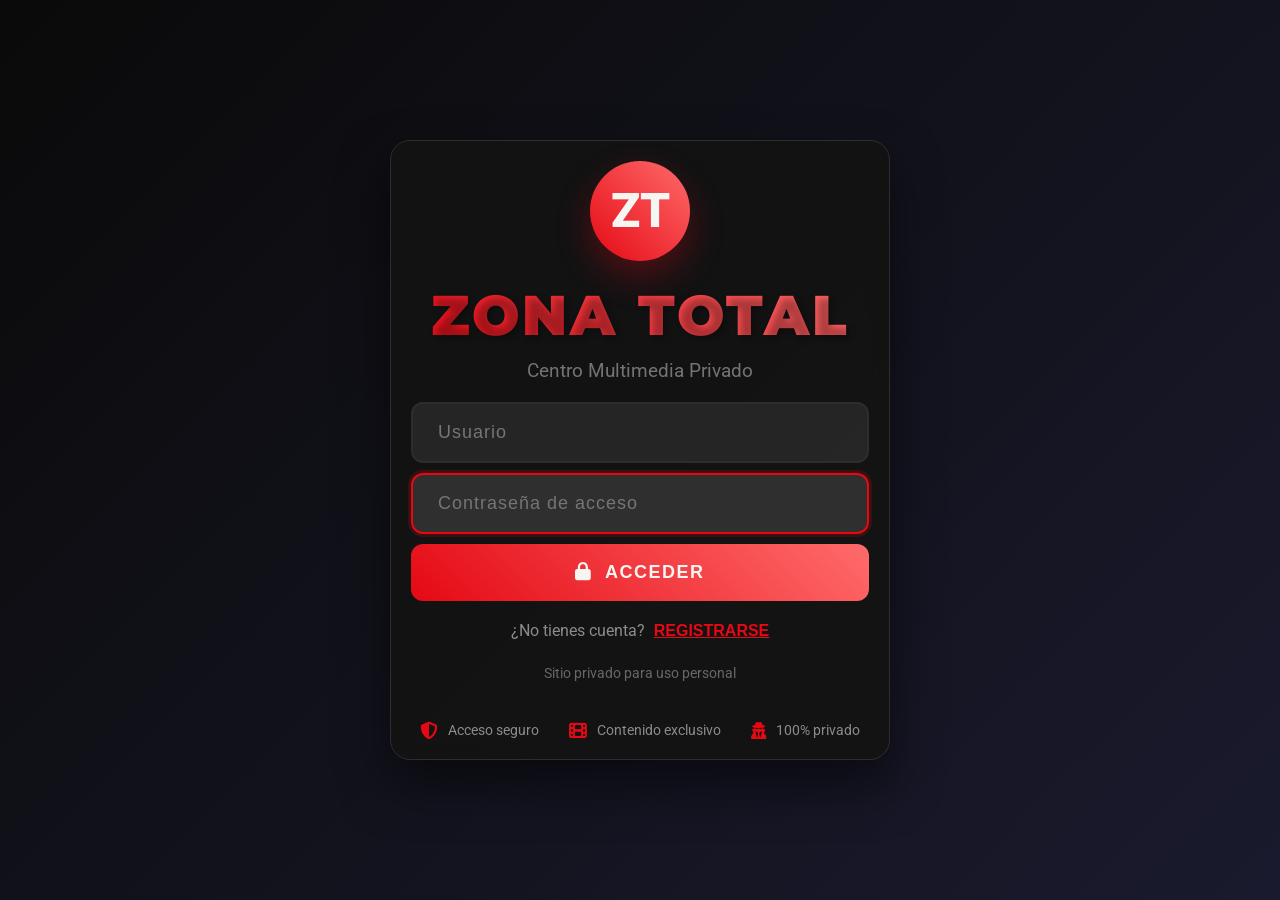
==== index.html @ 692aeb69 "Update index.html" ====
<!DOCTYPE html>
<html lang="es">

<head>
    <meta charset="UTF-8">
    <meta name="viewport" content="width=device-width, initial-scale=1.0">
    <title>ZONA TOTAL - Centro Multimedia Privado</title>
    <link rel="stylesheet" href="style.css">
    <link rel="stylesheet" href="https://cdnjs.cloudflare.com/ajax/libs/font-awesome/6.4.0/css/all.min.css">
    <link
        href="https://fonts.googleapis.com/css2?family=Montserrat:wght@400;700;900&family=Roboto:wght@300;400;500&display=swap"
        rel="stylesheet">
    <link rel="icon" type="image/x-icon" href="assets/favicon.ico">
</head>

<body>
    <!-- PANTALLA DE AUTENTICACIÓN -->
    <div id="auth-screen" class="auth-screen">
        <div class="auth-container">
            <div class="auth-logo">
                <div class="logo-icon">ZT</div>
                <h1>ZONA TOTAL</h1>
                <p class="auth-subtitle">Centro Multimedia Privado</p>
            </div>

            <div class="auth-form">
                <input type="text" id="username-input" placeholder="Usuario">
                <input type="password" id="password-input" placeholder="Contraseña de acceso" autocomplete="off">
                <button id="auth-submit" class="auth-btn">
                    <i class="fas fa-lock"></i> ACCEDER
                </button>

                <p class="auth-register">
                    ¿No tienes cuenta?
                    <button id="show-register">REGISTRARSE</button>
                </p>
                <p class="auth-hint">Sitio privado para uso personal</p>
            </div>


            <div class="register-form" id="register-form" style="display:none;">

                <input type="text" id="reg-username" placeholder="Usuario"
                    style="width:100%;padding:10px;margin-top:10px;border-radius:8px;border:1px solid #333;background:#111;color:white;font-size:14px;outline:none;">


                <input type="password" id="reg-password" placeholder="Contraseña"
                    style="width:100%;padding:10px;margin-top:10px;border-radius:8px;border:1px solid #333;background:#111;color:white;font-size:14px;outline:none;">


                <input type="text" id="reg-email" placeholder="Email"
                    style="width:100%;padding:10px;margin-top:10px;border-radius:8px;border:1px solid #333;background:#111;color:white;font-size:14px;outline:none;">
                <div id="emailError"
                    style="color: #ff6b6b; font-size: 12px; margin-top: 5px; margin-bottom: 10px; display: none;">El
                    email debe tener un formato válido (ej: nombre@dominio.com)</div>

                <div class="telefono-group">

                    <input type="tel" id="reg-phone" placeholder="+34 612345678" inputmode="numeric" style="
flex:1;
padding:10px;
border-radius:8px;
border:1px solid #333;
background:#111;
color:white;
font-size:14px;
outline:none;
" />

                </div> <!-- 🔥 ESTE ES EL QUE FALTABA -->

                <div id="telefonoError"
                    style="color: #ff6b6b; font-size: 12px; margin-top: 5px; margin-bottom: 10px; display: none;">
                    El teléfono debe tener al menos 8 dígitos
                </div>

                <input type="file" id="file-comprobante" accept="image/*,.pdf" style="display:none;">

                <button onclick="document.getElementById('file-comprobante').click()"
                    style="background:#333;color:white;border:none;padding:8px 12px;border-radius:5px;cursor:pointer;margin-top:5px;">
                    Subir comprobante
                </button>

                <div id="nombre-archivo" style="color:#aaa;font-size:12px;margin-top:5px;"></div>
                <div id="preview-comprobante" style="margin-top:10px;"></div>

                <button id="register-submit"
                    style="background:#e50914;color:white;border:none;padding:8px 12px;border-radius:5px;cursor:pointer;">
                    Crear cuenta
                </button>

                <div id="mensajeComprobante"
                    style="display:none; color:#4CAF50; margin:10px 0; padding:10px; background:#1a1a1a; border-left:4px solid #e50914; border-radius:5px; text-align:center;">
                    ✅ Comprobante subido correctamente. Ahora haz clic en "CREAR CUENTA" para finalizar.
                </div>


                <p class="auth-hint">
                    Tu cuenta será activada después de verificar el pago
                </p>

            </div>


            <div class="auth-info">
                <div class="info-item">
                    <i class="fas fa-shield-alt"></i>
                    <span>Acceso seguro</span>
                </div>
                <div class="info-item">
                    <i class="fas fa-film"></i>
                    <span>Contenido exclusivo</span>
                </div>
                <div class="info-item">
                    <i class="fas fa-user-secret"></i>
                    <span>100% privado</span>
                </div>
            </div>
        </div>
    </div>

    <!-- SITIO PRINCIPAL (OCULTO INICIALMENTE) -->
    <div id="main-site" class="hidden">
        <!-- PANTALLA DE CARGA -->
        <div class="loading-screen">
            <div class="loading-spinner">
                <div class="logo-icon">ZT</div>
            </div>
            <p>Cargando ZONA TOTAL...</p>
        </div>

        <!-- HEADER -->
        <header class="main-header">
            <div class="header-container">
                <div class="logo-section">
                    <a href="#" class="logo-link" id="home-logo">
                        <div class="logo">
                            <span class="logo-icon-small">ZT</span>

                        </div>
                    </a>
                </div>

                <!-- Botón hamburguesa (solo visible en móvil) -->
                <button class="hamburger-btn" id="hamburger-btn">
                    <i class="fas fa-bars"></i>
                </button>

                <!-- Menú de navegación -->
                <nav class="main-nav" id="main-nav">
                    <a href="https://merencioreyna-sudo.github.io/AnimadosZonaTotal/" class="nav-link">
                        <i class="fas fa-child"></i> Animados
                    </a> <a href="https://merencioreyna-sudo.github.io/zona-total-deportes/" class="nav-link"
                        target="_self"><i class="fas fa-futbol"></i> Deportes</a>
                    <a href="https://merencioreyna-sudo.github.io/zona-total-juegos/" class="nav-link" target="_self"><i
                            class="fas fa-gamepad"></i> Juegos</a>
                    <a href="https://merencioreyna-sudo.github.io/zona-total-musica/" class="nav-link" target="_self"><i
                            class="fas fa-music"></i> Música</a>
                    <a href="https://merencioreyna-sudo.github.io/zona-total-noticias/" class="nav-link"
                        target="_self"><i class="fas fa-newspaper"></i> Noticias</a>
                    <a href="https://merencioreyna-sudo.github.io/zona-total-novelas/" class="nav-link"
                        target="_self"><i class="fas fa-heart"></i> Novelas</a>
                    <a href="https://merencioreyna-sudo.github.io/zona-total-shows/" class="nav-link" target="_self"><i
                            class="fas fa-tv"></i> Shows</a>
                    <a href="https://merencioreyna-sudo.github.io/recetasycocinazonatotal/" class="nav-link"
                        target="_self"><i class="fas fa-utensils"></i> Recetas</a>
                    <a href="https://merencioreyna-sudo.github.io/zona-total-academy/" class="nav-link"
                        target="_self"><i class="fas fa-graduation-cap"></i> Cursos</a>
                    <a href="proximamente.html" class="nav-link"><i class="fas fa-tags"></i> Ofertas</a>
                    <a href="https://merencioreyna-sudo.github.io/zona-total-tv/" class="nav-link" target="_self"><i
                            class="fas fa-tv"></i> TV en Vivo</a>
                </nav>

                <div class="header-controls">

                    <!-- 👇 USUARIO Y ESTADO -->
                    <div id="user-info" style="display:flex; align-items:center; gap:8px;">
                        <span id="user-name"></span>
                        <span id="user-status-badge" class="status-badge"></span>
                    </div>

                    <button class="search-btn" id="search-toggle"><i class="fas fa-search"></i></button>

                    <button class="user-btn" id="logout-btn" title="Cerrar sesión">
                        <i class="fas fa-sign-out-alt"></i>
                    </button>

                </div>
            </div>
        </header>

        <!-- BARRA DE BÚSQUEDA -->
        <div class="search-container" id="search-container">
            <input type="text" id="search-input" placeholder="Buscar en Zona Total...">
            <button class="search-close" id="search-close"><i class="fas fa-times"></i></button>
        </div>

        <!-- CONTENIDO PRINCIPAL -->
        <main class="main-content">

            <!-- SECCIÓN HOME -->
            <div id="home-section">
                <!-- HERO -->
                <section class="hero-home">
                    <div class="hero-background"
                        style="background: linear-gradient(rgb(0 0 0 / 10%), rgb(0 0 0 / 11%)), url('assets/hero.png') center / cover;">
                        <div class="hero-content">
                            <div class="hero-stats">
                                <div class="stat">
                                    <i class="fas fa-film"></i>
                                    <div>
                                        <span class="stat-number">150+</span>
                                        <span class="stat-label">Películas</span>
                                    </div>
                                </div>
                                <div class="stat">
                                    <i class="fas fa-tags"></i>
                                    <div>
                                        <span class="stat-number">5</span>
                                        <span class="stat-label">Géneros</span>
                                    </div>
                                </div>
                                <div class="stat">
                                    <i class="fas fa-star"></i>
                                    <div>
                                        <span class="stat-number">24/7</span>
                                        <span class="stat-label">Disponible</span>
                                    </div>
                                </div>
                                <div class="stat">
                                    <i class="fas fa-lock"></i>
                                    <div>
                                        <span class="stat-number">100%</span>
                                        <span class="stat-label">Privado</span>
                                    </div>
                                </div>
                            </div>
                        </div>
                    </div>
                </section>

                <div class="tarjetas-movil">
                    <div class="stat">
                        <i class="fas fa-film"></i>
                        <div>
                            <span class="stat-number">150+</span>
                            <span class="stat-label">Películas</span>
                        </div>
                    </div>
                    <div class="stat">
                        <i class="fas fa-tags"></i>
                        <div>
                            <span class="stat-number">5</span>
                            <span class="stat-label">Géneros</span>
                        </div>
                    </div>
                    <div class="stat">
                        <i class="fas fa-star"></i>
                        <div>
                            <span class="stat-number">24/7</span>
                            <span class="stat-label">Disponible</span>
                        </div>
                    </div>
                    <div class="stat">
                        <i class="fas fa-lock"></i>
                        <div>
                            <span class="stat-number">100%</span>
                            <span class="stat-label">Privado</span>
                        </div>
                    </div>
                </div>

                <!-- CATEGORÍAS -->
                <section class="categories-section">
                    <div class="section-header" style="padding-bottom: 20px;">
                        <h2><i class="fas fa-th-large"></i> <span class="section-title">CATEGORÍAS</span> DISPONIBLES
                        </h2>
                        <p class="section-subtitle">Explora todo el contenido organizado por categorías</p>
                    </div>

                    <div class="categories-grid">
                        <!-- CATEGORÍA PELÍCULAS -->
                        <a href="#" class="category-card movies-card" id="go-to-peliculas">
                            <div class="category-icon">
                                <i class="fas fa-film"></i>
                            </div>
                            <div class="category-content">
                                <h3>PELÍCULAS Y SERIES</h3>
                                <p class="category-count">150+ títulos disponibles</p>
                                <p class="category-desc">Disfruta de una amplia colección de películas organizadas por
                                    géneros.</p>
                                <div class="category-genres">
                                    <span class="genre-tag">Acción</span>
                                    <span class="genre-tag">Drama</span>
                                    <span class="genre-tag">Comedia</span>
                                    <span class="genre-tag">Terror</span>
                                    <span class="genre-tag">Clásicas</span>
                                </div>
                                <div class="category-features">
                                    <div class="feature">
                                        <i class="fas fa-check-circle"></i>
                                        <span>Reproducción directa</span>
                                    </div>
                                    <div class="feature">
                                        <i class="fas fa-check-circle"></i>
                                        <span>Sin descargas</span>
                                    </div>
                                    <div class="feature">
                                        <i class="fas fa-check-circle"></i>
                                        <span>Organizado por género</span>
                                    </div>
                                </div>
                                <div class="category-action">
                                    <span class="action-text">Explorar catálogo completo</span>
                                    <i class="fas fa-arrow-right"></i>
                                </div>
                            </div>
                            <div class="category-preview">
                                <div class="preview-images">
                                    <img src="https://images.unsplash.com/photo-1531259683007-016a7b628fc3?ixlib=rb-4.0.3&auto=format&fit=crop&w=300&q=80"
                                        alt="Película de Acción">
                                    <img src="https://images.unsplash.com/photo-1516542076529-1ea3854896f2?ixlib=rb-4.0.3&auto=format&fit=crop&w=300&q=80"
                                        alt="Película de Drama">
                                    <img src="https://images.unsplash.com/photo-1551029506-0807df4e2031?ixlib=rb-4.0.3&auto=format&fit=crop&w=300&q=80"
                                        alt="Película de Comedia">
                                </div>
                            </div>
                        </a>

                        <!-- PRÓXIMAMENTE -->
                        <div class="coming-soon-grid">
                            <div class="coming-soon-card">
                                <div class="coming-soon-icon">
                                    <img src="https://tse2.mm.bing.net/th/id/OIP.Awuw0bwaKL8V-4s0dNhxHQHaFj?rs=1&pid=ImgDetMain&o=7&rm=3"
                                        alt="TV EN VIVO">
                                </div>

                                <p>Canales 24/7 sin interrupciones</p>

                            </div>

                            <div class="coming-soon-card">
                                <div class="coming-soon-icon">
                                    <img src="https://tse1.mm.bing.net/th/id/OIP.mFVfrKWsBpbpF1Q1xGCkKwHaFS?rs=1&pid=ImgDetMain&o=7&rm=3"
                                        alt="MÚSICA">
                                </div>

                                <p>Playlists por género y mood</p>
                            </div>

                            <div class="coming-soon-card">
                                <div class="coming-soon-icon">
                                    <img src="https://tse1.explicit.bing.net/th/id/OIP.DqOPTIj3fiDNwetlZFR-IQHaEK?rs=1&pid=ImgDetMain&o=7&rm=3"
                                        alt="JUEGOS">
                                </div>

                                <p>Juegos online gratuitos</p>
                            </div>

                            <div class="coming-soon-card">
                                <div class="coming-soon-icon">
                                    <img src="https://tse1.mm.bing.net/th/id/OIP.wku5x78U7z91OBt1tyc5vwHaE7?rs=1&pid=ImgDetMain&o=7&rm=3"
                                        alt="RECETAS">
                                </div>

                                <p>Cocina paso a paso</p>
                            </div>
                        </div>
                    </div>
                </section>

                <!-- CÓMO FUNCIONA -->
                <section class="how-it-works">
                    <div class="section-header">
                        <h2><i class="fas fa-question-circle"></i> ¿CÓMO <span class="section-title">FUNCIONA</span>?
                        </h2>
                        <p class="section-subtitle">Tu experiencia de entretenimiento en 4 simples pasos</p>
                    </div>

                    <div class="steps-grid">
                        <div class="step-card">
                            <div class="step-number">1</div>
                            <div class="step-icon">
                                <i class="fas fa-lock"></i>
                            </div>
                            <h3>Acceso Seguro</h3>
                            <p>Ingresa con tu contraseña única. Tu contenido es completamente privado y solo accesible
                                para ti.</p>
                        </div>

                        <div class="step-card">
                            <div class="step-number">2</div>
                            <div class="step-icon">
                                <i class="fas fa-film"></i>
                            </div>
                            <h3>Explora Categorías</h3>
                            <p>Navega por las categorías disponibles. Por ahora, disfruta de nuestra completa sección de
                                películas.</p>
                        </div>

                        <div class="step-card">
                            <div class="step-number">3</div>
                            <div class="step-icon">
                                <i class="fas fa-play-circle"></i>
                            </div>
                            <h3>Reproduce Directamente</h3>
                            <p>Todo se reproduce dentro del sitio, sin necesidad de descargas o aplicaciones externas.
                            </p>
                        </div>

                        <div class="step-card">
                            <div class="step-number">4</div>
                            <div class="step-icon">
                                <i class="fas fa-heart"></i>
                            </div>
                            <h3>Disfruta Sin Límites</h3>
                            <p>Relájate y disfruta de tu colección personal multimedia cuando quieras, donde quieras.
                            </p>
                        </div>
                    </div>
                </section>
            </div>

            <!-- SECCIÓN PELÍCULAS (OCULTA INICIALMENTE) -->
            <div id="peliculas-content" style="display: none;">

                <!-- GÉNEROS -->
                <section class="generos-section" id="generos">
                    <div class="section-header">
                        <h2><i class="fas fa-tags"></i> EXPLORAR POR <span class="section-title">GÉNERO</span></h2>
                    </div>

                    <div class="generos-grid">
                        <a href="#" class="genero-card" data-genre="accion">
                            <i class="fas fa-explosion genero-icon"></i>
                            <h3>ACCIÓN</h3>
                            <p>0 películas</p>
                        </a>

                        <a href="#" class="genero-card" data-genre="drama">
                            <i class="fas fa-theater-masks genero-icon"></i>
                            <h3>DRAMA</h3>
                            <p>0 películas</p>
                        </a>

                        <a href="#" class="genero-card" data-genre="comedia">
                            <i class="fas fa-laugh genero-icon"></i>
                            <h3>COMEDIA</h3>
                            <p>0 películas</p>
                        </a>

                        <a href="#" class="genero-card" data-genre="terror">
                            <i class="fas fa-ghost genero-icon"></i>
                            <h3>TERROR</h3>
                            <p>0 películas</p>
                        </a>

                        <a href="#" class="genero-card" data-genre="clasicas">
                            <i class="fas fa-history genero-icon"></i>
                            <h3>CLÁSICAS</h3>
                            <p>0 películas</p>
                        </a>

                        <a href="#" class="genero-card" data-genre="aventura">
                            <i class="fas fa-mountain"></i>
                            <h3>AVENTURAS</h3>
                            <p>0 películas</p>
                        </a>
                    </div>
                </section>

                <section class="todas-section estrenos-section" id="estrenos">

                    <div class="section-header">
                        <h2>
                            <i class="fas fa-fire"></i>
                            <span class="section-title">ESTRENOS</span>
                        </h2>
                    </div>

                    <div id="grid-estrenos" class="peliculas-grid grid-peliculas"></div>

                </section>


                <!-- SERIES -->
                <section class="series-section" id="series">
                    <div class="section-header">
                        <h2><i class="fas fa-tv"></i> <span class="section-title">SERIES</span></h2>
                        <div class="section-controls">
                            <button class="control-btn prev-btn" id="series-prev"><i
                                    class="fas fa-chevron-left"></i></button>
                            <button class="control-btn next-btn" id="series-next"><i
                                    class="fas fa-chevron-right"></i></button>
                        </div>
                    </div>

                    <div class="peliculas-grid" id="slider-series"></div>
                </section>


                <!-- TODAS LAS PELÍCULAS -->
                <section class="todas-section" id="todas">
                    <div class="section-header">
                        <h2><i class="fas fa-list"></i> TODAS LAS <span class="section-title">PELÍCULAS</span></h2>
                        <div class="filter-controls" id="filtros-personalizados">

                            <!-- SELECTOR DE GÉNEROS -->
                            <div class="custom-select-wrapper" data-filter="genre">
                                <div class="custom-select-trigger">Todos los géneros</div>
                                <div class="custom-options">
                                    <div class="custom-option" data-value="all">Todos los géneros</div>
                                    <div class="custom-option" data-value="accion">Acción</div>
                                    <div class="custom-option" data-value="drama">Drama</div>
                                    <div class="custom-option" data-value="comedia">Comedia</div>
                                    <div class="custom-option" data-value="terror">Terror</div>
                                    <div class="custom-option" data-value="clasicas">Clásicas</div>
                                    <div class="custom-option" data-value="aventura">Aventuras</div>
                                </div>
                            </div>

                            <!-- SELECTOR DE AÑOS -->
                            <div class="custom-select-wrapper" data-filter="year">
                                <div class="custom-select-trigger">Todos los años</div>
                                <div class="custom-options">
                                    <div class="custom-option" data-value="all">Todos los años</div>
                                    <div class="custom-option" data-value="2020">2020+</div>
                                    <div class="custom-option" data-value="2010">2010-2019</div>
                                    <div class="custom-option" data-value="2000">2000-2009</div>
                                    <div class="custom-option" data-value="1990">1990-1999</div>
                                    <div class="custom-option" data-value="1980">Antes de 1990</div>
                                </div>
                            </div>

                            <!-- NUEVO: CONTADOR + ÍCONOS -->
                            <div class="filter-extras">
                                <span class="movie-counter" id="movie-counter">🎬 0 películas</span>
                                <span class="movie-icons">
                                    <span class="icon-item">🎬</span>
                                    <span class="icon-item">🍿</span>
                                    <span class="icon-item">🎥</span>
                                    <span class="icon-item">📽️</span>

                                </span>
                            </div>

                            <!-- SELECTORES OCULTOS PARA FILTROS -->
                            <select id="filter-genre" style="display: none;">
                                <option value="all">Todos los géneros</option>
                                <option value="accion">Acción</option>
                                <option value="drama">Drama</option>
                                <option value="comedia">Comedia</option>
                                <option value="terror">Terror</option>
                                <option value="aventura">Aventura</option>
                                <option value="clasicas">Clásicas</option>
                            </select>

                            <select id="filter-year" style="display: none;">
                                <option value="all">Todos los años</option>
                                <option value="2020">2020+</option>
                                <option value="2010">2010-2019</option>
                                <option value="2000">2000-2009</option>
                                <option value="1990">1990-1999</option>
                                <option value="1980">Antes de 1990</option>
                            </select>


                        </div> <!-- FIN de filter-controls -->
                    </div>

                    <div class="peliculas-grid" id="grid-peliculas"></div>

                    <div class="load-more-container">
                        <button class="load-more-btn" id="load-more">Cargar más películas</button>
                    </div>
                </section>

                <!-- AVISO LEGAL -->
                <section class="aviso-section">
                    <div class="aviso-container">
                        <h3><i class="fas fa-exclamation-circle"></i> AVISO LEGAL</h3>
                        <p>Este sitio es de uso exclusivamente personal. Todas las películas están embebidas de fuentes
                            públicas. No almacenamos ni distribuimos contenido protegido por derechos de autor.</p>
                        <div class="aviso-details">
                            <p><i class="fas fa-lock"></i> <strong>Privado:</strong> Solo acceso autorizado</p>
                            <p><i class="fas fa-ban"></i> <strong>Sin redistribución:</strong> Uso personal únicamente
                            </p>
                            <p><i class="fas fa-globe"></i> <strong>Fuentes públicas:</strong> Contenido gratuito
                                disponible online</p>
                        </div>
                    </div>
                </section>
            </div>

            <div id="usuarios-section" style="display:none; padding:100px 30px 30px 30px;">

                <section class="todas-section">
                    <div class="section-header">
                        <h2>👥 <span class="section-title">GESTIÓN DE USUARIOS</span></h2>
                    </div>

                    <div style="max-width:1200px; margin:0 auto;">

                        <!-- 👇 AQUÍ VA EL DASHBOARD -->
                        <div id="dashboard-usuarios">

                            <div>
                                <h3>👥 Total</h3>
                                <p id="totalUsuarios">0</p>
                            </div>

                            <div>
                                <h3>🟢 Activos</h3>
                                <p id="usuariosActivos">0</p>
                            </div>

                            <div>
                                <h3>🟡 Pendientes</h3>
                                <p id="usuariosPendientes">0</p>
                            </div>

                            <div>
                                <h3>🔴 Inactivos</h3>
                                <p id="usuariosInactivos">0</p>
                            </div>

                            <div>
                                <h3>⚫ Eliminados</h3>
                                <p id="usuariosEliminados">0</p>
                            </div>

                            <div>
                                <h3>💵 Ingresos</h3>
                                <p id="ingresosTotal">0</p>
                            </div>

                        </div>
                        <!-- 🔍 BUSCADOR -->
                        <input type="text" id="buscadorUsuarios" placeholder="Buscar usuario..."
                            oninput="buscarUsuarios(this.value)"
                            style="padding:8px; width:250px; margin-bottom:10px; border-radius:5px; border:none;">

                        <div style="margin-bottom:15px;">
                            <button onclick="filtrarUsuarios('todos')">Todos</button>
                            <button onclick="filtrarUsuarios('activo')">Activos</button>
                            <button onclick="filtrarUsuarios('pendiente')">Pendientes</button>
                            <button onclick="filtrarUsuarios('inactivo')">Inactivos</button>
                            <button onclick="filtrarUsuarios('eliminado')">Eliminados</button>
                        </div>


                        <div id="listaUsuarios" style="margin-top:20px; color:white;">
                            Aquí verás los usuarios
                        </div>

                    </div>
                    <div style="margin-top:30px;">
                        <button onclick="volverInicio()"
                            style="background:#333; color:white; border:none; padding:10px 20px; border-radius:6px; cursor:pointer;">
                            ← Volver al inicio
                        </button>
                    </div>
                </section>

            </div>

        </main>

        <!-- FOOTER -->
        <footer class="main-footer">
            <div class="footer-container"
                style="display: flex; align-items: center; justify-content: space-between; flex-wrap: wrap;">
                <div class="footer-section">
                    <div class="footer-logo">
                        <span class="logo-icon-small">ZT</span>
                        <span class="logo-text">ZONA TOTAL</span>
                    </div>
                    <span class="social-text">Sin fines comerciales</span>
                    <div class="footer-social">
                        <p class="footer-tagline">Tu centro multimedia privado</p>
                    </div>
                    <!-- BOTÓN ADMIN -->
                    <button onclick="mostrarPanelAdmin()"
                        style="background-color: #e50914; color: white; border: none; padding: 8px 20px; border-radius: 5px; font-size: 13px; font-weight: bold; cursor: pointer; margin-top: 15px;">
                        <i class="fas fa-lock"></i> ADMIN
                    </button>
                </div>

                <!-- BOTÓN AL LADO -->
                <div
                    style="text-align: center;  padding: 25px; background: linear-gradient(135deg, #FF0000, #8B0000); border-radius: 20px;">
                    <h3 style="color: white; margin: 0 0 10px 0;">📱 ¡AHORA TAMBIÉN EN APP!</h3>
                    <p style="color: rgba(255,255,255,0.9); margin-bottom: 20px;">Descarga nuestra aplicación para
                        Android</p>
                    <a href="https://github.com/merencioreyna-sudo/zona-total-peliculas/releases/download/v1.0/Zona.Total.apk"
                        class="boton-animado"
                        style="display: inline-block; background-color: #FF0000; color: white; padding: 12px 30px; font-size: 18px; font-weight: bold; text-decoration: none; border-radius: 50px;">
                        ⬇️ DESCARGAR APP
                    </a>
                </div>

                <div class="footer-section">
                    <h4>INFORMACIÓN</h4>
                    <a href="informacion.html" class="footer-link"><i class="fas fa-info-circle"></i> Información</a>
                    <a href="reembolso.html" class="footer-link"><i class="fas fa-undo-alt"></i> Política de
                        Reembolso</a>
                    <a href="#" class="footer-link" onclick="logout()"><i class="fas fa-sign-out-alt"></i> Cerrar
                        Sesión</a>
                </div>

                <div class="footer-section">
                    <h4>CONTACTO</h4>
                    <p class="footer-info">
                        <i class="fab fa-whatsapp"></i>
                        <strong>WhatsApp:</strong>
                        <a href="https://wa.me/55877689?text=Hola%2C%20quiero%20informaci%C3%B3n%20sobre%20Zona%20Total"
                            target="_blank" style="color: #e50914; text-decoration: none;">+53 55877689</a>
                    </p>
                    <p class="footer-info">
                        <i class="fas fa-envelope"></i>
                        <strong>Correo:</strong>
                        <a href="mailto:anelistrabajo@gmail.com"
                            style="color: #e50914; text-decoration: none;">anelistrabajo@gmail.com</a>
                    </p>
                    <p class="footer-info"><i class="fas fa-clock"></i> <strong>Horario:</strong> Lunes a Viernes,
                        9:00am - 9:00pm</p>
                </div>

                
            </div>
    </div>

    <div class="footer-bottom">
        <p>&copy; <span id="current-year">2024</span> ZONA TOTAL - Centro Multimedia Privado</p>
        <p class="footer-note">
            <i class="fas fa-lock"></i> Acceso restringido |

            <i class="fas fa-ban"></i> Sin fines comerciales
        </p>
    </div>
    </footer>

    <!-- MODAL REPRODUCTOR -->
    <div id="player-modal" class="modal">
        <div class="modal-content player-modal">
            <button class="close-modal" id="close-player">&times;</button>
            <div class="player-header">
                <h3 id="player-title">Reproduciendo</h3>

            </div>
            <div class="player-container" id="player-container"></div>
            <div class="player-info">
                <div class="info-left">
                    <h4 id="movie-title">Título de la película</h4>
                    <p id="movie-details">Año · Género · Duración</p>
                    <p id="movie-description" class="movie-description"></p>
                </div>
                <div class="info-right">
                    <div class="rating">
                        <i class="fas fa-star"></i>
                        <span id="movie-rating">--</span>
                    </div>
                </div>
            </div>
        </div>
    </div>
    </div>

    <!-- VENTANA MODAL PARA ADMIN -->
    <style>
        .admin-modal-overlay {
            position: fixed;
            top: 0;
            left: 0;
            right: 0;
            bottom: 0;
            background: rgba(0, 0, 0, 0.8);
            z-index: 999999;
            display: none;
            justify-content: center;
            align-items: center;
        }

        .admin-modal {
            background: #1a1a1a;
            border: 2px solid #e50914;
            border-radius: 15px;
            padding: 30px;
            max-width: 400px;
            width: 90%;
            box-shadow: 0 0 30px rgba(229, 9, 20, 0.5);
            animation: aparecer 0.3s ease;
            position: relative;
        }

        @keyframes aparecer {
            from {
                opacity: 0;
                transform: scale(0.9);
            }

            to {
                opacity: 1;
                transform: scale(1);
            }
        }

        .admin-modal h2 {
            color: #e50914;
            text-align: center;
            margin-bottom: 10px;
            font-size: 2rem;
            font-family: 'Montserrat', sans-serif;
        }

        .admin-modal p {
            color: #aaa;
            text-align: center;
            margin-bottom: 25px;
        }

        .admin-modal input {
            width: 100%;
            padding: 12px;
            background: #333;
            border: 1px solid #555;
            border-radius: 8px;
            color: white;
            font-size: 16px;
            margin-bottom: 20px;
        }

        .admin-modal input:focus {
            outline: none;
            border-color: #e50914;
        }

        .admin-botones {
            display: flex;
            gap: 10px;
            justify-content: center;
        }

        .admin-boton {
            padding: 12px 25px;
            border: none;
            border-radius: 8px;
            font-weight: bold;
            cursor: pointer;
            transition: 0.3s;
        }

        .admin-boton-rojo {
            background: #e50914;
            color: white;
        }

        .admin-boton-rojo:hover {
            background: #ff0f1a;
            transform: translateY(-2px);
            box-shadow: 0 5px 15px rgba(229, 9, 20, 0.4);
        }

        .admin-boton-gris {
            background: #333;
            color: white;
        }

        .admin-boton-gris:hover {
            background: #444;
        }

        .admin-cerrar {
            position: absolute;
            top: 10px;
            right: 15px;
            background: none;
            border: none;
            color: #888;
            font-size: 24px;
            cursor: pointer;
        }

        .admin-cerrar:hover {
            color: #e50914;
        }
    </style>

    <div class="admin-modal-overlay" id="adminModalOverlay">
        <div class="admin-modal">
            <button class="admin-cerrar" onclick="cerrarModalAdmin()">&times;</button>
            <h2>🔐 ADMIN</h2>
            <p>Ingresa la contraseña</p>
            <input type="password" id="adminPasswordInput" placeholder="Contraseña"
                onkeypress="if(event.key==='Enter') verificarPasswordAdmin()">
            <div class="admin-botones">
                <button class="admin-boton admin-boton-rojo" onclick="verificarPasswordAdmin()">ACCEDER</button>
                <button class="admin-boton admin-boton-gris" onclick="cerrarModalAdmin()">CANCELAR</button>
            </div>
        </div>
    </div>

    <script>
        const PASSWORD_ADMIN = "admin123";

        function mostrarPanelAdmin() {

            const accessData = JSON.parse(localStorage.getItem('zt_access_data'));

            if (!accessData || accessData.rol !== "admin") {
                return; // si no es admin el botón no hace nada
            }

            document.getElementById('adminModalOverlay').style.display = 'flex';
            document.getElementById('adminPasswordInput').focus();
        }

        function cerrarModalAdmin() {
            document.getElementById('adminModalOverlay').style.display = 'none';
            document.getElementById('adminPasswordInput').value = '';
        }

        function verificarPasswordAdmin() {
            const pass = document.getElementById('adminPasswordInput').value;
            if (pass === PASSWORD_ADMIN) {
                cerrarModalAdmin();
                mostrarPanelGestion();
            } else {
                alert('❌ Contraseña incorrecta');
                document.getElementById('adminPasswordInput').value = '';
                document.getElementById('adminPasswordInput').focus();
            }
        }

        function mostrarPanelGestion() {
            // Crear el panel de gestión si no existe
            let panelGestion = document.getElementById('adminGestionPanel');

            if (!panelGestion) {
                panelGestion = document.createElement('div');
                panelGestion.id = 'adminGestionPanel';
                panelGestion.style.cssText = `
            position: fixed;
            top: 50%;
            left: 50%;
            transform: translate(-50%, -50%);
            width: 90%;
            max-width: 800px;
            max-height: 80vh;
            overflow-y: auto;
            background: #1a1a1a;
            border: 2px solid #e50914;
            border-radius: 15px;
            padding: 30px;
            z-index: 999999;
            box-shadow: 0 0 40px rgba(229, 9, 20, 0.5);
        `;

                panelGestion.innerHTML = `
            <div style="display: flex; justify-content: space-between; align-items: center; margin-bottom: 20px;">
                <h2 style="color: #e50914; margin: 0;">📋 PANEL DE ADMINISTRACIÓN</h2>
                <button onclick="cerrarPanelGestion()" style="background: none; border: none; color: white; font-size: 28px; cursor: pointer;">&times;</button>
            </div>
            
            <form id="form-pelicula-admin">
                <div style="display: grid; grid-template-columns: 1fr 1fr; gap: 15px;">
                    <div>
                        <label style="color: #aaa; display: block; margin-bottom: 5px;">ID</label>
                        <input type="text" id="admin-id" required style="width: 100%; padding: 10px; background: #333; border: 1px solid #555; border-radius: 5px; color: white;">
                    </div>
                    <div>
                        <label style="color: #aaa; display: block; margin-bottom: 5px;">Título</label>
                        <input type="text" id="admin-title" required style="width: 100%; padding: 10px; background: #333; border: 1px solid #555; border-radius: 5px; color: white;">
                    </div>
                    <div>
                        <label style="color: #aaa; display: block; margin-bottom: 5px;">Año</label>
                        <input type="text" id="admin-year" required style="width: 100%; padding: 10px; background: #333; border: 1px solid #555; border-radius: 5px; color: white;">
                    </div>
                    <div>
                        <label style="color: #aaa; display: block; margin-bottom: 5px;">Género</label>
                        <input type="text" id="admin-genre" required style="width: 100%; padding: 10px; background: #333; border: 1px solid #555; border-radius: 5px; color: white;">
                    </div>
                    <div>
                        <label style="color: #aaa; display: block; margin-bottom: 5px;">Duración</label>
                        <input type="text" id="admin-duration" required style="width: 100%; padding: 10px; background: #333; border: 1px solid #555; border-radius: 5px; color: white;">
                    </div>
                    <div>
                        <label style="color: #aaa; display: block; margin-bottom: 5px;">Rating</label>
                        <input type="text" id="admin-rating" required style="width: 100%; padding: 10px; background: #333; border: 1px solid #555; border-radius: 5px; color: white;">
                    </div>
                    <div>
                        <label style="color: #aaa; display: block; margin-bottom: 5px;">Tipo</label>
                        <select id="admin-type" required style="width: 100%; padding: 10px; background: #333; border: 1px solid #555; border-radius: 5px; color: white;">
                            <option value="pelicula">Película</option>
                            <option value="serie">Serie</option>
                        </select>
                    </div>
                    <div>
                        <label style="color: #aaa; display: block; margin-bottom: 5px;">URL Embed</label>
                        <input type="text" id="admin-embedUrl" required style="width: 100%; padding: 10px; background: #333; border: 1px solid #555; border-radius: 5px; color: white;">
                    </div>
                    <div>
                        <label style="color: #aaa; display: block; margin-bottom: 5px;">URL Imagen</label>
                        <input type="text" id="admin-image" required style="width: 100%; padding: 10px; background: #333; border: 1px solid #555; border-radius: 5px; color: white;">
                    </div>
                </div>
                <div style="margin-top: 15px;">
                    <label style="color: #aaa; display: block; margin-bottom: 5px;">Descripción</label>
                    <textarea id="admin-description" rows="3" required style="width: 100%; padding: 10px; background: #333; border: 1px solid #555; border-radius: 5px; color: white;"></textarea>
                </div>
                <div style="margin-top: 20px; text-align: right;">
                    <button type="submit" style="background: #e50914; color: white; border: none; padding: 12px 30px; border-radius: 5px; font-weight: bold; cursor: pointer; margin-right: 10px;">GUARDAR</button>
                    <button type="button" onclick="cerrarPanelGestion()" style="background: #333; color: white; border: none; padding: 12px 30px; border-radius: 5px; font-weight: bold; cursor: pointer;">CANCELAR</button>
                </div>

<div style="margin-top:15px; text-align:left;">
    <button onclick="abrirGestionUsuarios()" style="background:#333; color:white; border:none; padding:10px 20px; border-radius:6px; cursor:pointer;">
        👥 Gestión de usuarios
    </button>
</div>
            </form>
        `;

                document.body.appendChild(panelGestion);

                // Event listener para el formulario (CORREGIDO)
                document.getElementById('form-pelicula-admin').addEventListener('submit', async function (e) {
                    e.preventDefault();

                    const nuevaPelicula = {
                        id: document.getElementById('admin-id').value,
                        title: document.getElementById('admin-title').value,
                        year: document.getElementById('admin-year').value,
                        genre: document.getElementById('admin-genre').value,
                        duration: document.getElementById('admin-duration').value,
                        rating: document.getElementById('admin-rating').value,
                        description: document.getElementById('admin-description').value,
                        embedUrl: document.getElementById('admin-embedUrl').value,
                        image: document.getElementById('admin-image').value,
                        type: document.getElementById('admin-type').value
                    };

                    try {
                        const respuesta = await fetch('https://script.google.com/macros/s/AKfycbyIeLDKepN5sr5z8R4IytbuixlXeZKlLkUOZoe80NPnIwj-XdrwkRfiyXEUHn1RfNLy2A/exec', {
                            method: 'POST',
                            body: JSON.stringify(nuevaPelicula)
                        });

                        const data = await respuesta.json();

                        if (data.success) {
                            alert('✅ Película guardada en Google Sheets');
                            cerrarPanelGestion();
                        } else {
                            alert('❌ Error al guardar');
                        }

                    } catch (error) {
                        console.error(error);
                        alert('❌ Error de conexión');
                    }
                });

            } else {
                panelGestion.style.display = 'block';
            }
        }
        function cerrarPanelGestion() {
            const panel = document.getElementById('adminGestionPanel');
            if (panel) panel.style.display = 'none';
        }
        // Cerrar con ESC
        document.addEventListener('keydown', function (e) {
            if (e.key === 'Escape') {
                cerrarModalAdmin();
            }
        });
    </script>

    <script src="script.js"></script>

    <!-- Modal para Zoho Forms -->
    <div id="zohoModal"
        style="display:none; position:fixed; top:0; left:0; width:100%; height:100%; background:rgba(0,0,0,0.5); z-index:9999;">
        <div
            style="position:absolute; top:50%; left:50%; transform:translate(-50%,-50%); background:white; padding:20px; border-radius:10px; width:90%; max-width:600px;">

            <iframe id="zohoIframe" src="" width="100%" height="500px" style="border:none;"></iframe>

            <button onclick="cerrarZoho()"
                style="margin-top:10px; padding:8px 16px; background:#e50914; color:white; border:none; border-radius:5px; cursor:pointer;">Cerrar</button>

            <button onclick="confirmarComprobante()"
                style="margin-top:10px; padding:8px 16px; background:#4CAF50; color:white; border:none; border-radius:5px; cursor:pointer;">
                Confirmar comprobante subido
            </button>

        </div>
    </div>

    <script>
        function cerrarZoho() {
            document.getElementById('zohoModal').style.display = 'none';
        }
    </script>

    <script>
        function confirmarComprobante() {
            localStorage.setItem('comprobanteSubido', 'true');
            document.getElementById('successModal').style.display = 'block';
        }
    </script>


    <!-- Modal de Éxito -->
    <div id="successModal"
        style="display:none; position:fixed; top:0; left:0; width:100%; height:100%; background:rgba(0,0,0,0.5); z-index:10000;">
        <div
            style="position:absolute; top:50%; left:50%; transform:translate(-50%,-50%); background:#1a1a1a; padding:30px; border-radius:15px; width:90%; max-width:400px; text-align:center; border:2px solid #e50914;">
            <div style="font-size:60px; color:#4CAF50; margin-bottom:20px;">✅</div>
            <h3 style="color:white; margin-bottom:15px;">¡Registro exitoso!</h3>

            <p style="color:#aaa; margin-bottom:25px;">
                Tu cuenta ha sido creada correctamente.
                Pulsa el botón OK para enviar los datos al ADMIN y recibirás un correo electrónico cuando tu cuenta sea
                activada.
            </p>
            <button onclick="cerrarSuccessYVolver()"
                style="background:#e50914; color:white; border:none; padding:12px 30px; border-radius:8px; font-size:16px; font-weight:bold; cursor:pointer; width:100%;">OK</button>
        </div>
    </div>

    <script>
        function cerrarSuccessYVolver() {

            // Cerrar modal de éxito
            document.getElementById('successModal').style.display = 'none';

            // 🔥 Cerrar también el modal de Zoho
            document.getElementById('zohoModal').style.display = 'none';

            // ✅ PRIMERO capturar datos
            const numero = "5355877689";

            const usuario = document.getElementById("reg-username").value;
            const email = document.getElementById("reg-email").value;
            const telefono = document.getElementById("reg-phone").value;

            const mensaje = `Nuevo usuario registrado:
Usuario: ${usuario}
Email: ${email}
Teléfono: ${telefono}`;

            const url = `https://wa.me/${numero}?text=${encodeURIComponent(mensaje)}`;

            window.open(url, "_blank");

            // Limpiar formulario COMPLETO
            document.getElementById("reg-username").value = "";
            document.getElementById("reg-password").value = "";
            document.getElementById("reg-email").value = "";
            document.getElementById("reg-phone").value = "";

            // Limpiar estado
            localStorage.removeItem('comprobanteSubido');

            // Ir al login
            document.getElementById("register-form").style.display = "none";
            document.querySelector(".auth-form").style.display = "block";
        }
    </script>

    <div id="modalPendiente"
        style="display:none; position:fixed; top:0; left:0; width:100%; height:100%; background:rgba(0,0,0,0.7); z-index:99999;">

        <div
            style="position:absolute; top:50%; left:50%; transform:translate(-50%,-50%); background:#1a1a1a; padding:30px; border-radius:15px; width:90%; max-width:400px; text-align:center; border:2px solid #e50914;">

            <div style="font-size:50px; margin-bottom:15px;">⚠️</div>

            <h3 style="color:white; margin-bottom:10px;">Cuenta en revisión</h3>

            <p style="color:#aaa; margin-bottom:20px;">
                Tu pago está siendo verificado. Te avisaremos cuando tu cuenta esté activa.
            </p>

            <button onclick="cerrarModalPendiente()"
                style="background:#e50914; color:white; border:none; padding:10px 25px; border-radius:8px; cursor:pointer;">
                OK
            </button>

        </div>
    </div>

    <div id="pantallaPendiente"
        style="display:none; position:fixed; top:0; left:0; width:100%; height:100%; background:#000; z-index:99999; align-items:center; justify-content:center;">

        <div style="text-align:center; max-width:400px; padding:30px;">

            <div style="font-size:60px; margin-bottom:20px;">⚠️</div>

            <h2 style="color:white; margin-bottom:15px;">Cuenta en revisión</h2>

            <p style="color:#aaa; margin-bottom:30px;">
                Tu pago está siendo verificado. Te avisaremos cuando tu cuenta esté activa.
            </p>

            <button onclick="cerrarPantallaPendiente()"
                style="background:#e50914; color:white; border:none; padding:12px 30px; border-radius:8px; font-size:16px; cursor:pointer;">
                OK
            </button>

        </div>

    </div>

    <!-- 🔔 NOTIFICACIONES -->
    <div id="contenedor-notificaciones" style="
    position: fixed;
    top: 20px;
    right: 20px;
    z-index: 999999;
"></div>

    <!-- 🧾 MODAL DE CONFIRMACIÓN -->
    <div id="modalConfirmacion" style="
    display:none;
    position:fixed;
    top:0;
    left:0;
    width:100%;
    height:100%;
    background:rgba(0,0,0,0.7);
    z-index:999999;
    align-items:center;
    justify-content:center;
">
        <div style="
        background:#1a1a1a;
        padding:25px;
        border-radius:12px;
        text-align:center;
        width:90%;
        max-width:400px;
        border:2px solid #e50914;
    ">
            <h3 id="textoConfirmacion" style="color:white; margin-bottom:20px;">
                ¿Estás seguro?
            </h3>

            <div style="display:flex; justify-content:center; gap:10px;">
                <button id="btnCancelar" style="
                background:#333;
                color:white;
                border:none;
                padding:10px 20px;
                border-radius:6px;
                cursor:pointer;
            ">
                    Cancelar
                </button>

                <button id="btnConfirmar" style="
                background:#e50914;
                color:white;
                border:none;
                padding:10px 20px;
                border-radius:6px;
                cursor:pointer;
            ">
                    Confirmar
                </button>
            </div>
        </div>
    </div>

    <div id="modalComprobante" style="
    display:none;
    position:fixed;
    top:0;
    left:0;
    width:100%;
    height:100%;
    background:rgba(0,0,0,0.8);
    z-index:9999;
    justify-content:center;
    align-items:center;
">
        <div style="
        width:90%;
        height:90%;
        background:#000;
        position:relative;
        border-radius:10px;
        overflow:hidden;
    ">
            <button onclick="cerrarComprobante()" style="
            position:absolute;
            top:10px;
            right:15px;
            background:red;
            color:white;
            border:none;
            padding:8px 12px;
            cursor:pointer;
            z-index:10;
        ">X</button>

            <iframe id="iframeComprobante" style="
            width:100%;
            height:100%;
            border:none;
        "></iframe>
        </div>
    </div>

    <script src="https://cdn.jsdelivr.net/npm/emailjs-com@3/dist/email.min.js"></script>

    <script>
        (function () {
            emailjs.init("yRgQPz-l0IKntT2U_");
        })();
    </script>

    <div id="loadingCuenta" style="
    display:none;
    position:fixed;
    top:0;
    left:0;
    width:100%;
    height:100%;
    background:rgba(0,0,0,0.8);
    z-index:100000;
    display:none;
    align-items:center;
    justify-content:center;
    flex-direction:column;
">
        <div style="
        border:5px solid #333;
        border-top:5px solid #e50914;
        border-radius:50%;
        width:50px;
        height:50px;
        animation: spin 1s linear infinite;
        margin-bottom:15px;
    "></div>

        <p style="color:white; font-size:18px; font-weight:600;">
            Validando cuenta...
        </p>
    </div>

    <style>
        @keyframes spin {
            0% {
                transform: rotate(0deg);
            }

            100% {
                transform: rotate(360deg);
            }
        }
    </style>


    <script>
        (function () {
            const boton = document.querySelector('.boton-animado');
            if (!boton) return;

            const textoOriginal = boton.innerHTML;
            const url = 'https://github.com/merencioreyna-sudo/zona-total-peliculas/releases/download/v1.0/Zona.Total.apk';

            // Crear contenedor para el mensaje
            const mensajeDiv = document.createElement('div');
            mensajeDiv.id = 'mensaje-descarga';
            mensajeDiv.style.cssText = 'display: none; margin-top: 15px; text-align: center; padding: 10px 15px; background: rgba(0,0,0,0.75); border-radius: 8px; font-size: 13px; line-height: 1.5;';
            mensajeDiv.innerHTML = `
        <i class="fas fa-download" style="color: #4CAF50; margin-right: 6px;"></i>
        <span style="color: white;">Descarga iniciada</span><br>
        <span style="color: #aaa; font-size: 12px;">Revisa el progreso en la barra de descargas de tu navegador</span>
    `;
            boton.parentNode.insertBefore(mensajeDiv, boton.nextSibling);

            boton.addEventListener('click', function (e) {
                e.preventDefault();

                // Cambiar texto del botón
                boton.innerHTML = '⏳ INICIANDO...';
                boton.style.opacity = '0.7';
                boton.style.cursor = 'wait';

                // Mostrar mensaje
                mensajeDiv.style.display = 'block';

                // Iniciar la descarga real
                const link = document.createElement('a');
                link.href = url;
                link.download = 'Zona.Total.apk';
                document.body.appendChild(link);
                link.click();
                document.body.removeChild(link);

                // Restaurar botón después de 6 segundos (antes 3)
                setTimeout(() => {
                    boton.innerHTML = textoOriginal;
                    boton.style.opacity = '1';
                    boton.style.cursor = 'pointer';
                }, 6000);

                // Ocultar mensaje después de 10 segundos (antes 6)
                setTimeout(() => {
                    mensajeDiv.style.display = 'none';
                }, 10000);
            });
        })();
    </script>


</body>

</html>
---- style.css ----
/* ===== DESDE auth.css ===== */
* {
    margin: 0;
    padding: 0;
    box-sizing: border-box;
}

:root {
    --primary-red: #e50914;
    --dark-bg: #141414;
    --darker-bg: #0a0a0a;
    --gray-bg: #2d2d2d;
    --light-gray: #8c8c8c;
    --white: #f5f5f1;
    --gradient-red: linear-gradient(45deg, #e50914, #ff6b6b);
}

body {
    background-color: var(--darker-bg);
    color: var(--white);
    font-family: 'Roboto', sans-serif;
    min-height: 100vh;
    overflow-x: hidden;
}

.hidden {
    display: none !important;
}

.auth-screen {
    position: fixed;
    top: 0;
    left: 0;
    width: 100%;
    height: 100%;
    background: linear-gradient(135deg, var(--darker-bg) 0%, #1a1a2e 100%);
    display: flex;
    justify-content: center;
    align-items: center;
    z-index: 9999;
    animation: fadeIn 0.5s ease;
}

.auth-container {
    background: rgba(20, 20, 20, 0.95);
    padding: 20px 20px;
    border-radius: 20px;
    text-align: center;
    border: 1px solid var(--gray-bg);
    max-width: 500px;
    width: 90%;
    box-shadow: 0 25px 50px rgba(0, 0, 0, 0.5);
    animation: slideUp 0.5s ease;
    backdrop-filter: blur(10px);
}

.auth-logo {
    margin-bottom: 15px;
}

.logo-icon {
    display: inline-block;
    background: var(--gradient-red);
    width: 100px;
    height: 100px;
    border-radius: 50%;
    line-height: 100px;
    font-size: 48px;
    font-weight: 900;
    margin-bottom: 20px;
    box-shadow: 0 15px 35px rgba(229, 9, 20, 0.3);
    animation: pulse 2s infinite;
}

.auth-logo h1 {
    font-family: 'Montserrat', sans-serif;
    font-size: 3.5rem;
    font-weight: 900;
    background: var(--gradient-red);
    -webkit-background-clip: text;
    -webkit-text-fill-color: transparent;
    letter-spacing: 3px;
    margin-bottom: 10px;
    text-shadow: 3px 3px 6px rgba(0, 0, 0, 0.3);
}

.auth-subtitle {
    color: var(--light-gray);
    font-size: 1.2rem;
    opacity: 0.8;
}

.auth-form {
    margin: 20px 0;
}

#password-input {
    width: 100%;
    padding: 18px 25px;
    background: rgba(255, 255, 255, 0.08);
    border: 2px solid var(--gray-bg);
    border-radius: 12px;
    color: var(--white);
    font-size: 18px;
    margin-bottom: 10px;
    transition: all 0.3s ease;
    letter-spacing: 1px;
}

#password-input:focus {
    outline: none;
    border-color: var(--primary-red);
    background: rgba(255, 255, 255, 0.12);
    box-shadow: 0 0 0 3px rgba(229, 9, 20, 0.2);
}

.auth-btn {
    background: var(--gradient-red);
    color: var(--white);
    border: none;
    padding: 18px 40px;
    border-radius: 12px;
    font-size: 18px;
    font-weight: bold;
    cursor: pointer;
    transition: all 0.3s ease;
    width: 100%;
    letter-spacing: 1.5px;
    display: flex;
    align-items: center;
    justify-content: center;
    gap: 12px;
}

.auth-btn:hover {
    transform: translateY(-3px);
    box-shadow: 0 15px 30px rgba(229, 9, 20, 0.3);
}

.auth-btn:active {
    transform: translateY(-1px);
}

.auth-hint {
    margin-top: 25px;
    color: var(--light-gray);
    font-size: 0.9rem;
    opacity: 0.7;
}

.auth-info {
    display: flex;
    justify-content: center;
    gap: 30px;
    margin-top: 40px;
    flex-wrap: wrap;
}

.info-item {
    display: flex;
    align-items: center;
    gap: 10px;
    color: var(--light-gray);
    font-size: 0.9rem;
}

.info-item i {
    color: var(--primary-red);
    font-size: 1.1rem;
}

.loading-screen {
    position: fixed;
    top: 0;
    left: 0;
    width: 100%;
    height: 100%;
    background: var(--darker-bg);
    display: flex;
    flex-direction: column;
    justify-content: center;
    align-items: center;
    z-index: 10000;
}

.loading-spinner {
    margin-bottom: 30px;
}

.loading-spinner .logo-icon {
    width: 80px;
    height: 80px;
    line-height: 80px;
    font-size: 36px;
    animation: spin 1.5s linear infinite;
}

.loading-screen p {
    color: var(--light-gray);
    font-size: 1.2rem;
    animation: fadeInOut 2s infinite;
}

@keyframes fadeIn {
    from { opacity: 0; }
    to { opacity: 1; }
}

@keyframes slideUp {
    from {
        opacity: 0;
        transform: translateY(40px);
    }
    to {
        opacity: 1;
        transform: translateY(0);
    }
}

@keyframes pulse {
    0%, 100% {
        transform: scale(1);
        box-shadow: 0 15px 35px rgba(229, 9, 20, 0.3);
    }
    50% {
        transform: scale(1.05);
        box-shadow: 0 20px 40px rgba(229, 9, 20, 0.4);
    }
}

@keyframes spin {
    0% { transform: rotate(0deg); }
    100% { transform: rotate(360deg); }
}

@keyframes fadeInOut {
    0%, 100% { opacity: 0.5; }
    50% { opacity: 1; }
}

@media (max-width: 768px) {
    .auth-container {
        padding: 40px 30px;
    }
    
    .auth-logo h1 {
        font-size: 2.8rem;
    }
    
    .logo-icon {
        width: 80px;
        height: 80px;
        line-height: 80px;
        font-size: 36px;
    }
    
    .auth-info {
        gap: 20px;
    }
}

@media (max-width: 480px) {

    .auth-container {
        padding: 30px 20px;
        width: 95%;
    }
    
    .auth-logo h1 {
        font-size: 2.2rem;
        letter-spacing: 2px;
    }
    
    .auth-subtitle {
        font-size: 1rem;
    }
    
    #password-input {
        padding: 15px 20px;
        font-size: 16px;
    }
    
    .auth-btn {
        padding: 15px 30px;
        font-size: 16px;
    }
    
    .auth-info {
        flex-direction: column;
        gap: 15px;
        align-items: center;
    }
}

/* ===== DESDE home.css ===== */
.home-page {
    background: var(--darker);
    min-height: 80vh;
    position: relative;
    padding-top: 0;
}

.home-page .main-content {
    padding-top: 0;
    position: relative;
    z-index: 1;
}

.hero-home {
    padding-top: 0;
    position: relative;
    margin-bottom: 15px;
    clear: both;
}

.hero-home .hero-background {
    height: 70vh;
    min-height: 780px;
    border-radius: 20px;
    margin: 5px;
    margin-bottom:40px;
    overflow: hidden;
    position: relative;
    background-size: cover;
    background-position: center;
    background-repeat: no-repeat;
}

.hero-home .hero-overlay {
    position: absolute;
    top: 0;
    left: 0;
    right: 0;
    bottom: 0;
    background: linear-gradient(45deg, rgba(20,20,20,0.8), transparent 60%);
}

.hero-home .hero-content {
    position: absolute;
    top: 60%;
    left: 50%;
    transform: translate(-50%, -50%);
    width: 100%;
    max-width: 1200px;
    padding: 0 20px;
    z-index: 2;
    display: flex;
    flex-direction: column;
    align-items: center;
    justify-content: center;
}

.hero-home .hero-title {
    font-size: 3.5rem;
    margin-bottom: 20px;
    line-height: 1.1;
    text-shadow: 2px 2px 8px rgba(0, 0, 0, 0.7);
}

.hero-home .hero-subtitle {
    font-size: 1.3rem;
    color: var(--light-gray);
    margin-bottom: 40px;
    max-width: 600px;
    text-shadow: 1px 1px 4px rgba(0, 0, 0, 0.5);
}

.hero-home .hero-stats {
    display: flex;
    justify-content: center;
    gap: 20px;
    flex-wrap: wrap;
    width: 100%;
    margin-top: 20px;
}

.hero-home .stat {
    display: flex;
    align-items: center;
    gap: 10px;
    background: rgb(0 0 0 / 68%);
    padding: 10px 10px;
    border-radius: 15px;
    border: 1px solid rgb(227 8 8);
    transition: all 0.3s;
    
    position: relative;
    z-index: 2;
}

.hero-home .stat:hover {
    border-color: var(--primary);
    background: rgba(255, 255, 255, 0.08);
    transform: translateY(-5px);
}

.hero-home .stat i {
    color: var(--primary);
    font-size: 2.2rem;
}

.hero-home .stat-number {
    display: block;
    font-size: 2rem;
    font-weight: 900;
    color: var(--white);
    line-height: 1;
}

.hero-home .stat-label {
    display: block;
    font-size: 0.9rem;
    color: var(--light-gray);
    margin-top: 5px;
}

.categories-section {
    padding: 15px 4% 60px;
    margin-bottom: 60px;
    position: relative;
    background: rgba(26, 26, 26, 0.7);
    border-radius: 15px;
    border: 1px solid rgba(255, 255, 255, 0.1);
    clear: both;
}

.section-subtitle {
    color: var(--light-gray);
    font-size: 1.1rem;
    margin-top: 10px;
    max-width: 600px;
}

.category-card {
    background: var(--card-bg);
    border-radius: 15px;
    overflow: hidden;
    text-decoration: none;
    color: var(--white);
    transition: all 0.3s ease;
    border: 1px solid var(--gray);
    display: grid;
    grid-template-columns: auto 1fr auto;
    gap: 30px;
    padding: 30px;
    position: relative;
    height: auto;
    align-items: center;
    margin-bottom: 30px;
    clear: both;
}

.category-card:hover {
    transform: translateY(-5px);
    border-color: var(--primary);
    box-shadow: 0 15px 35px rgba(0, 0, 0, 0.3);
}

.category-content {
    display: flex;
    flex-direction: column;
    height: 100%;
    justify-content: space-between;
}

.category-content h3 {
    font-size: 2rem;
    margin-bottom: 10px;
    color: var(--primary);
}

.category-desc {
    color: var(--light-gray);
    line-height: 1.5;
    margin-bottom: 15px;
    font-size: 1rem;
    flex-grow: 1;
}

.category-features {
    display: flex;
    flex-direction: column;
    gap: 8px;
    margin-bottom: 15px;
}

.feature {
    display: flex;
    align-items: center;
    gap: 10px;
    color: var(--light-gray);
    font-size: 0.9rem;
}

.category-preview {
    display: flex;
    align-items: center;
}

.preview-images {
    display: grid;
    grid-template-columns: repeat(3, 1fr);
    gap: 10px;
    width: 100%;
}

.preview-images img {
    width: 100%;
    height: 120px;
    object-fit: cover;
    border-radius: 8px;
    border: 2px solid var(--gray);
    transition: all 0.3s;
}

.coming-soon-grid {
    display: grid;
    grid-template-columns: repeat(4, 1fr);
    gap: 20px;
    margin-top: 30px;
    position: relative;
    z-index: 2;
}

.coming-soon-card {
    background: rgba(255, 255, 255, 0.03);
    border-radius: 15px;
    padding: 30px 20px;
    text-align: center;
    border: 1px solid rgba(255, 255, 255, 0.1);
    transition: all 0.3s;
    position: relative;
    
}

.coming-soon-card:hover {
    background: rgba(255, 255, 255, 0.05);
    border-color: rgba(255, 255, 255, 0.2);
    opacity: 0.9;
    transform: translateY(-5px);
}

.coming-soon-icon {
    margin-bottom: 15px;
}

.coming-soon-icon i {
    font-size: 2.5rem;
    color: var(--light-gray);
}

.coming-soon-card h3 {
    color: var(--light-gray);
    margin-bottom: 10px;
    font-size: 1.2rem;
}

.coming-soon-card p {
    color: var(--light-gray);
    font-size: 0.9rem;
    opacity: 0.8;
    margin-bottom: 10px;
}

.soon-badge {
    display: inline-block;
    background: var(--gray);
    color: var(--light-gray);
    padding: 4px 10px;
    border-radius: 12px;
    font-size: 0.7rem;
    font-weight: bold;
    text-transform: uppercase;
    letter-spacing: 0.5px;
    margin-top: 5px;
}

.how-it-works {
    background: linear-gradient(to bottom, transparent, rgba(26, 26, 26, 0.5));
    border-radius: 20px;
    margin: 40px 4% 60px;
    position: relative;
    clear: both;
}

.steps-grid {
    display: grid;
    grid-template-columns: repeat(auto-fit, minmax(250px, 1fr));
    gap: 30px;
    margin-top: 40px;
    position: relative;
    z-index: 2;
}

.step-card {
    background: var(--card-bg);
    border-radius: 15px;
    padding: 30px;
    text-align: center;
    border: 1px solid var(--gray);
    transition: all 0.3s;
    position: relative;
    z-index: 2;
}

.step-card:hover {
    transform: translateY(-10px);
    border-color: var(--primary);
    box-shadow: 0 15px 35px rgba(0, 0, 0, 0.3);
}

.step-number {
    position: absolute;
    top: -15px;
    left: -15px;
    background: var(--primary);
    color: var(--white);
    width: 40px;
    height: 40px;
    border-radius: 50%;
    display: flex;
    align-items: center;
    justify-content: center;
    font-weight: 900;
    font-size: 1.2rem;
    box-shadow: 0 5px 15px rgba(229, 9, 20, 0.3);
}

.step-icon {
    background: rgba(229, 9, 20, 0.1);
    width: 70px;
    height: 70px;
    border-radius: 50%;
    display: flex;
    align-items: center;
    justify-content: center;
    margin: 0 auto 20px;
    border: 2px solid rgba(229, 9, 20, 0.3);
}

.step-icon i {
    color: var(--primary);
    font-size: 2rem;
}


.how-it-works::before {
    content: '';
    display: block;
    height: 1px;
    background: linear-gradient(90deg, transparent, var(--gray), transparent);
    margin: 40px auto;
    max-width: 80%;
}

@media (max-width: 1200px) {
    .category-card {
        height: auto;
        min-height: 260px;
    }
    
    .hero-home .hero-stats {
        
    }
    
    .coming-soon-grid {
        grid-template-columns: repeat(2, 1fr);
    }
    
    .categories-section,
    .how-it-works {
        margin: 0 3% 50px;
    }
}

@media (max-width: 992px) {
    .hero-home .hero-background {
        height: 60vh;
        min-height: 600px;
        margin: 0 3%;
    }
    
    .hero-home .hero-content {
        padding: 40px;
    }
    
    .category-card {
        grid-template-columns: 1fr;
        height: auto;
        gap: 25px;
    }
    
    .preview-images img {
        height: 100px;
    }
    
    .steps-grid {
        grid-template-columns: repeat(2, 1fr);
    }
    
    .categories-section,
    .how-it-works {
        margin: 0 3% 40px;
        padding: 10px 3% 30px;
    }
}

@media (max-width: 768px) {
    .hero-home .hero-title {
        font-size: 2.5rem;
    }
    
    .hero-home .hero-subtitle {
        font-size: 1.1rem;
    }
    
    .hero-home .stat {
        min-width: 150px;
        padding: 15px 20px;
    }
    
    .hero-home .stat i {
        font-size: 1.8rem;
    }
    
    .hero-home .stat-number {
        font-size: 1.5rem;
    }
    
    .category-card {
        padding: 25px;
    }
    
    .category-content h3 {
        font-size: 1.8rem;
    }
    
    .preview-images {
        grid-template-columns: repeat(3, 1fr);
    }
    
    .categories-section,
    .how-it-works {
        margin: 0 2% 30px;
        padding: 30px 2% 40px;
    }
}

@media (max-width: 576px) {
    .hero-home .hero-background {
        margin: 0 2%;
        border-radius: 15px;
    }
    
    .hero-home .hero-content {
        padding: 30px;
    }
    
    .hero-home .hero-title {
        font-size: 1.3rem;
    }
    
    .hero-home .hero-stats {
        flex-direction: column;
        gap: 15px;
    }
    
    .hero-home .stat {
        width: 100%;
        justify-content: space-between;
    }
    
    .category-card {
        padding: 20px;
        height: auto;
    }
    
    .preview-images img {
        height: 80px;
    }
    
    .coming-soon-grid {
        grid-template-columns: 1fr;
    }
    
    .steps-grid {
        grid-template-columns: 1fr;
    }
    
    .categories-section,
    .how-it-works {
        margin: 0 2% 20px;
        padding: 25px 2% 35px;
    }
}

/* ===== DESDE peliculas.css ===== */
.peliculas-page {
    background: var(--darker);
    min-height: 100vh;
}



.generos-section {
    padding: 40px 4% 30px;
}

.generos-grid {
    display: grid;
    grid-template-columns: repeat(auto-fit, minmax(180px, 1fr));
    gap: 20px;
    margin-top: 25px;
}

.genero-card {
    background: var(--card-bg);
    border-radius: 15px;
    padding: 25px 20px;
    text-decoration: none;
    color: var(--white);
    text-align: center;
    transition: all 0.3s ease;
    border: 1px solid var(--gray);
    cursor: default;
}

.genero-card:hover {
    border-color: var(--gray);
    box-shadow: none;
}

.genero-icon {
    font-size: 2.5rem;
    color: var(--primary);
    margin-bottom: 15px;
    display: block;
}

.genero-card h3 {
    font-size: 1.3rem;
    margin-bottom: 8px;
}

.genero-card p {
    color: var(--light-gray);
    font-size: 0.9rem;
    opacity: 0.8;
}

@media (max-width: 768px) {
    .generos-grid {
        grid-template-columns: repeat(2, 1fr);
        gap: 10px;
    }
}

.destacadas-section {
    padding: 30px 4% 40px;
}

.peliculas-slider {
    display: flex;
    gap: 25px;
    overflow-x: auto;
    padding: 20px 0;
    scroll-behavior: smooth;
    scrollbar-width: none;
}

.peliculas-slider::-webkit-scrollbar {
    display: none;
}

.slider-card {
    min-width: 280px;
    background: var(--card-bg);
    border-radius: 12px;
    overflow: hidden;
    transition: all 0.3s ease;
    border: 1px solid var(--gray);
    height: 380px;
}

.slider-card:hover {
    transform: translateY(-5px);
    border-color: var(--primary);
    box-shadow: 0 15px 30px rgba(0, 0, 0, 0.3);
}

.slider-card .pelicula-poster {
    height: 200px;
    overflow: hidden;
    position: relative;
}

.slider-card .pelicula-poster img {
    width: 100%;
    height: 100%;
    object-fit: cover;
    transition: transform 0.5s;
}

.slider-card:hover .pelicula-poster img {
    transform: scale(1.05);
}

.slider-card .pelicula-overlay {
    position: absolute;
    top: 0;
    left: 0;
    right: 0;
    bottom: 0;
    background: linear-gradient(to top, rgba(0,0,0,0.8), transparent 50%);
    opacity: 0;
    transition: opacity 0.3s;
    display: flex;
    align-items: flex-end;
    padding: 20px;
}

.slider-card:hover .pelicula-overlay {
    opacity: 1;
}

.slider-card .play-btn {
    background: var(--gradient);
    color: var(--white);
    border: none;
    padding: 12px 25px;
    border-radius: 25px;
    font-size: 14px;
    font-weight: bold;
    cursor: pointer;
    display: flex;
    align-items: center;
    gap: 8px;
    transition: all 0.3s;
    width: 100%;
    justify-content: center;
}

.slider-card .play-btn:hover {
    transform: scale(1.05);
    box-shadow: 0 8px 20px rgba(229, 9, 20, 0.3);
}

.slider-card .pelicula-info {
    padding: 20px;
}

.slider-card .pelicula-title {
    font-size: 1.1rem;
    margin-bottom: 10px;
    display: -webkit-box;
    -webkit-line-clamp: 2;
    -webkit-box-orient: vertical;
    overflow: hidden;
}

.slider-card .pelicula-meta {
    display: flex;
    justify-content: space-between;
    color: var(--light-gray);
    margin-bottom: 12px;
    font-size: 0.85rem;
}

.slider-card .pelicula-genre {
    background: rgba(229, 9, 20, 0.15);
    color: var(--primary);
    padding: 4px 12px;
    border-radius: 15px;
    font-size: 0.8rem;
    display: inline-block;
    margin-bottom: 12px;
}

.slider-card .pelicula-desc {
    color: var(--light-gray);
    font-size: 0.85rem;
    line-height: 1.5;
    display: -webkit-box;
    -webkit-line-clamp: 2;
    -webkit-box-orient: vertical;
    overflow: hidden;
    margin-bottom: 12px;
}

.slider-card .pelicula-rating {
    color: #ffd700;
    font-size: 13px;
}

.todas-section {
    padding: 30px 4% 60px;
}

.peliculas-grid {
    display: grid;
    grid-template-columns: repeat(auto-fill, minmax(250px, 1fr));
    gap: 25px;
    margin-top: 25px;
}

.pelicula-card {
    background: var(--card-bg);
    border-radius: 12px;
    overflow: hidden;
    transition: all 0.3s ease;
    border: 1px solid var(--gray);
    height: 380px;
}

.pelicula-card:hover {
    transform: translateY(-5px);
    border-color: var(--primary);
    box-shadow: 0 15px 30px rgba(0, 0, 0, 0.3);
}

.pelicula-poster {
    height: 200px;
    overflow: hidden;
    position: relative;
}

.badge-nuevo {
    position: absolute;
    top: 10px;
    left: 10px;
    background: #e50914;
    color: #fff;
    font-size: 0.7rem;
    font-weight: 700;
    padding: 5px 10px;
    border-radius: 20px;
    z-index: 5;
    letter-spacing: 0.5px;
    box-shadow: 0 4px 10px rgba(0,0,0,0.3);
}

.pelicula-poster img {
    width: 100%;
    height: 100%;
    object-fit: cover;
    transition: transform 0.5s;
}

.pelicula-card:hover .pelicula-poster img {
    transform: scale(1.05);
}

.pelicula-overlay {
    position: absolute;
    top: 0;
    left: 0;
    right: 0;
    bottom: 0;
    background: linear-gradient(to top, rgba(0,0,0,0.8), transparent 50%);
    opacity: 0;
    transition: opacity 0.3s;
    display: flex;
    align-items: flex-end;
    padding: 20px;
}

.pelicula-card:hover .pelicula-overlay {
    opacity: 1;
}

.play-btn {
    background: var(--gradient);
    color: var(--white);
    border: none;
    padding: 12px 25px;
    border-radius: 25px;
    font-size: 14px;
    font-weight: bold;
    cursor: pointer;
    display: flex;
    align-items: center;
    gap: 8px;
    transition: all 0.3s;
    width: 100%;
    justify-content: center;
}

.play-btn:hover {
    transform: scale(1.05);
    box-shadow: 0 8px 20px rgba(229, 9, 20, 0.3);
}

.pelicula-info {
    padding: 20px;
}

.pelicula-title {
    font-size: 1.1rem;
    margin-bottom: 10px;
    display: -webkit-box;
    -webkit-line-clamp: 2;
    -webkit-box-orient: vertical;
    overflow: hidden;
}

.pelicula-meta {
    display: flex;
    justify-content: space-between;
    color: var(--light-gray);
    margin-bottom: 12px;
    font-size: 0.85rem;
}

.pelicula-genre {
    background: rgba(229, 9, 20, 0.15);
    color: var(--primary);
    padding: 4px 12px;
    border-radius: 15px;
    font-size: 0.8rem;
    display: inline-block;
    margin-bottom: 12px;
}

.pelicula-desc {
    color: var(--light-gray);
    font-size: 0.85rem;
    line-height: 1.5;
    display: -webkit-box;
    -webkit-line-clamp: 2;
    -webkit-box-orient: vertical;
    overflow: hidden;
    margin-bottom: 12px;
}

.pelicula-rating {
    color: #ffd700;
    font-size: 13px;
}

.section-controls {
    display: flex;
    gap: 10px;
    align-items: center;
}

.control-btn {
    background: rgba(255, 255, 255, 0.1);
    border: none;
    width: 40px;
    height: 40px;
    border-radius: 50%;
    color: var(--white);
    cursor: pointer;
    display: flex;
    align-items: center;
    justify-content: center;
    transition: all 0.3s;
}

.control-btn:hover {
    background: rgba(255, 255, 255, 0.2);
    transform: scale(1.1);
}

.filter-controls {
    display: flex;
    gap: 15px;
    flex-wrap: wrap;
}

.filter-select {
    padding: 10px 20px;
    background: rgba(255, 255, 255, 0.1);
    border: 1px solid var(--gray);
    border-radius: 20px;
    color: var(--white);
    font-size: 14px;
    cursor: pointer;
    transition: all 0.3s;
    min-width: 160px;
}

.filter-select:focus {
    outline: none;
    border-color: var(--primary);
}

.load-more-container {
    text-align: center;
    margin-top: 40px;
}

.load-more-btn {
    background: transparent;
    border: 2px solid var(--primary);
    color: var(--primary);
    padding: 12px 35px;
    border-radius: 25px;
    font-size: 15px;
    font-weight: bold;
    cursor: pointer;
    transition: all 0.3s;
}

.load-more-btn:hover {
    background: var(--primary);
    color: var(--white);
    transform: translateY(-3px);
    box-shadow: 0 8px 20px rgba(229, 9, 20, 0.3);
}

.aviso-section {
    padding: 10px 2%;
    background: linear-gradient(45deg, var(--darker), #1a1a1a);
    border-radius: 20px;
    margin: 20px 2%;
    border: 1px solid var(--gray);
}

.aviso-container h3 {
    color: var(--primary);
    font-size: 1.8rem;
    margin-bottom: 20px;
    display: flex;
    align-items: center;
    gap: 15px;
}

.aviso-container p {
    color: var(--light-gray);
    line-height: 1.6;
    margin-bottom: 25px;
    font-size: 1.1rem;
}

.aviso-details {
    display: grid;
    grid-template-columns: repeat(auto-fit, minmax(250px, 1fr));
    gap: 20px;
    margin-top: 30px;
}

.aviso-details p {
    display: flex;
    align-items: center;
    gap: 10px;
    margin-bottom: 0;
    font-size: 1rem;
}

.aviso-details i {
    color: var(--primary);
    font-size: 1.2rem;
}

@media (max-width: 1200px) {
    .pelicula-card {
        height: auto;
        min-height: 380px;
    }
}

@media (max-width: 992px) {
    .generos-grid {
        grid-template-columns: repeat(3, 1fr);
    }
    
    .peliculas-grid {
        grid-template-columns: repeat(auto-fill, minmax(220px, 1fr));
    }
    
    .filter-controls {
        flex-direction: column;
    }
    
    .filter-select {
        width: 100%;
    }
}

@media (max-width: 768px) {

.hero-home .hero-background {
        height: 60vh;
        min-height: 500px;
        background-position: center center;
        background-size: cover;
    }

    .hero-home .hero-content {
        top: 50%;
        left: 50%;
        transform: translate(-50%, -50%);
        width: 100%;
        padding: 0 15px;
        text-align: center;
    }

    .hero-home .hero-stats {
        display: flex;
        flex-wrap: wrap;
        justify-content: center;
        gap: 10px;
        width: 100%;
    }

    .hero-home .stat {
        min-width: 140px;
        padding: 12px 15px;
        flex: 1 1 auto;
    }

    .main-content {
        padding-top: 80px;
    }
    
    .generos-grid {
        grid-template-columns: repeat(2, 1fr);
    }
    
    .peliculas-grid {
        grid-template-columns: repeat(auto-fill, minmax(200px, 1fr));
    }
    
    .pelicula-card {
        height: 360px;
    }
    
    .pelicula-poster {
        height: 180px;
    }
}

@media (max-width: 576px) {

.hero-home .hero-background {
        height: 50vh;
        min-height: 400px;
        background-position: center center;
        background-size: cover;

    }

    .hero-home .hero-content {
        top: 50%;
        left: 50%;
        transform: translate(-50%, -50%);
        width: 100%;
        padding: 0 10px;
    }

    .hero-home .hero-stats {
        flex-direction: column;
        align-items: center;
        gap: 8px;
    }

    .hero-home .stat {
        width: 90%;
        max-width: 280px;
        padding: 10px 15px;
    }
    .main-content {
        padding-top: 70px;
    }
    
    .generos-grid {
        grid-template-columns: 1fr;
    }
    
    .peliculas-grid {
        grid-template-columns: 1fr;
    }
    
    .pelicula-card {
        height: auto;
    }
    
    .pelicula-poster {
        height: 200px;
    }
    
    .aviso-section {
        margin: 40px 2%;
        padding: 40px 20px;
    }
    
    .aviso-details {
        grid-template-columns: 1fr;
    }
}

/* ===== DESDE style.css (variables adicionales) ===== */
:root {
    --primary: #e50914;
    --dark: #141414;
    --darker: #0a0a0a;
    --gray: #2d2d2d;
    --light-gray: #8c8c8c;
    --white: #f5f5f1;
    --card-bg: #1a1a1a;
    --gradient: linear-gradient(45deg, #e50914, #ff6b6b);
    --header-height: 80px;
    --header-height-mobile: 70px;
    --header-height-small: 60px;
    --container-padding: 4%;
    --border-radius: 15px;
    --border-radius-small: 10px;
    --transition: all 0.3s ease;
}

/* ===== DESDE style.css (header) ===== */
.main-header {
    background: linear-gradient(to bottom, rgba(0,0,0,0.95), rgba(0,0,0,0.8));
    padding: 10px;
    position: fixed;
    width: 100%;
    z-index: 1000;
    transition: var(--transition);
    top: 0;
    left: 0;
    backdrop-filter: blur(10px);
    height: var(--header-height);
    display: flex;
    align-items: center;
}

.main-header.scrolled {
    background: rgba(10, 10, 10, 0.98);
    border-bottom: 1px solid rgba(255, 255, 255, 0.1);
}

.header-container {
    display: flex;
    justify-content: space-between;
    align-items: center;
    width: 100%;
    max-width: 1400px;
    margin: 0 auto;
    gap: 20px;
}

.logo-link {
    text-decoration: none;
    display: flex;
    align-items: center;
}

.logo {
    display: flex;
    align-items: center;
    gap: 10px;
}

.logo-icon-small {
    background: var(--gradient);
    width: 40px;
    height: 40px;
    border-radius: 50%;
    display: flex;
    align-items: center;
    justify-content: center;
    font-weight: 900;
    font-size: 20px;
    box-shadow: 0 5px 15px rgba(229, 9, 20, 0.3);
    flex-shrink: 0;
}

.logo-text {
    font-family: 'Montserrat', sans-serif;
    font-size: clamp(1.2rem, 4vw, 1.8rem);
    font-weight: 900;
    background: var(--gradient);
    -webkit-background-clip: text;
    -webkit-text-fill-color: transparent;
    white-space: nowrap;
}

/* .main-nav {
    display: flex;
    gap: clamp(10px, 2vw, 25px);
    overflow-x: auto;
    padding: 5px 0;
    scrollbar-width: none;
    flex: 1;
    justify-content: center;
}

.main-nav::-webkit-scrollbar {
    display: none;
} */

.nav-link {
    color: var(--light-gray);
    text-decoration: none;
    display: flex;
    align-items: center;
    gap: 8px;
    padding: 8px 16px;
    border-radius: 25px;
    transition: var(--transition);
    white-space: nowrap;
    font-weight: 500;
    border: 1px solid transparent;
    font-size: 0.95rem;
}

.nav-link:hover {
    color: var(--white);
    background: rgba(255, 255, 255, 0.05);
}

.nav-link.active {
    color: var(--primary);
    background: rgba(229, 9, 20, 0.1);
    border-color: var(--primary);
}

.header-controls {
    display: flex;
    gap: 10px;
    align-items: center;
    flex-shrink: 0;
}

.search-btn, .user-btn, .home-btn {
    background: rgba(255, 255, 255, 0.1);
    border: none;
    width: 40px;
    height: 40px;
    border-radius: 50%;
    color: var(--white);
    cursor: pointer;
    display: flex;
    align-items: center;
    justify-content: center;
    transition: var(--transition);
    font-size: 1.1rem;
    text-decoration: none;
    flex-shrink: 0;
}

.search-btn:hover, .user-btn:hover, .home-btn:hover {
    background: rgba(255, 255, 255, 0.2);
    transform: scale(1.05);
}

.search-container {
    position: fixed;
    top: calc(var(--header-height) + 10px);
    right: var(--container-padding);
    left: var(--container-padding);
    max-width: 500px;
    margin: 0 auto;
    background: rgba(20, 20, 20, 0.98);
    backdrop-filter: blur(10px);
    border-radius: var(--border-radius);
    padding: 15px;
    box-shadow: 0 15px 35px rgba(0, 0, 0, 0.5);
    display: none;
    z-index: 999;
    border: 1px solid var(--gray);
}

.search-container.active {
    display: flex;
    align-items: center;
    gap: 10px;
    animation: slideDown 0.3s ease;
}

#search-input {
    flex: 1;
    padding: 12px 15px;
    background: rgba(255, 255, 255, 0.1);
    border: 1px solid var(--gray);
    border-radius: var(--border-radius-small);
    color: var(--white);
    font-size: 1rem;
    transition: var(--transition);
    width: 100%;
}

#search-input:focus {
    outline: none;
    border-color: var(--primary);
    background: rgba(255, 255, 255, 0.15);
}

.search-close {
    background: transparent;
    border: none;
    color: var(--light-gray);
    cursor: pointer;
    font-size: 1.3rem;
    transition: var(--transition);
    padding: 5px;
}

.search-close:hover {
    color: var(--white);
}

/* ===== DESDE style.css (modal) ===== */
.modal {
    display: none;
    position: fixed;
    top: 0;
    left: 0;
    width: 100%;
    height: 100%;
    background: rgba(0, 0, 0, 0.98);
    z-index: 9999;
    overflow-y: auto;
    padding: 10px;  /* Padding reducido */
}

.modal-content {
    background: var(--dark);
    margin: 20px auto;
    border-radius: var(--border-radius);
    max-width: 800px;  /* Reducido para PC */
    width: 98%;
    position: relative;
    border: 1px solid var(--gray);
}

/* PC más pequeño */
@media (min-width: 1200px) {
    .modal-content {
        max-width: 700px;  /* Más pequeño en pantallas grandes */
        margin: 30px auto;
    }
}

/* Tablets - tamaño intermedio */
@media (max-width: 992px) {
    .modal-content {
        max-width: 90%;  /* Ocupa más ancho */
        margin: 20px auto;
    }
}

/* Móvil - más grande y sin scroll */
@media (max-width: 768px) {
    .modal-content {
        max-width: 95%;
        margin: 15px auto;
    }
}

@media (max-width: 576px) {
    .modal-content {
        max-width: 100%;  /* Ocupa todo el ancho */
        margin: 10px auto;
        border-radius: 12px;
    }
    
    /* Ajustar padding del modal en móvil */
    .modal {
        padding: 5px;
    }
}

.close-modal {
    position: absolute;
    top: 10px;
    right: 10px;
    background: var(--primary);
    color: var(--white);
    border: none;
    width: 35px;
    height: 35px;
    border-radius: 50%;
    cursor: pointer;
    font-size: 1.3rem;
    display: flex;
    align-items: center;
    justify-content: center;
    z-index: 100;
    transition: var(--transition);
}

.close-modal:hover {
    transform: scale(1.1);
}

.player-header {
    display: flex;
    justify-content: space-between;
    align-items: center;
    padding: 15px 20px;
    border-bottom: 1px solid var(--gray);
    flex-wrap: wrap;
    gap: 10px;
}

.player-header h3 {
    color: var(--primary);
    font-size: 1.2rem;
}

/* Móvil - texto más grande y visible */
@media (max-width: 576px) {
    .player-header {
        padding: 12px 15px;
    }
    
    .player-header h3 {
        font-size: 1.1rem;  /* Un poco más grande que antes */
    }
}

.player-controls {
    display: flex;
    gap: 8px;
}

.player-btn {
    background: rgba(255, 255, 255, 0.1);
    border: none;
    width: 35px;
    height: 35px;
    border-radius: 50%;
    color: var(--white);
    cursor: pointer;
    display: flex;
    align-items: center;
    justify-content: center;
    transition: var(--transition);
    font-size: 0.9rem;
}

/* Móvil - botones más grandes */
@media (max-width: 576px) {
    .player-btn {
        width: 40px;  /* Botones más grandes en móvil */
        height: 40px;
        font-size: 1rem;
    }
}

.player-container {
    position: relative;
    padding-bottom: 56.25%;
    height: 0;
    background: #000;
}

.player-container iframe {
    position: absolute;
    top: 0;
    left: 0;
    width: 100%;
    height: 100%;
}

.player-info {
    display: flex;
    justify-content: space-between;
    align-items: center;
    padding: 15px 20px;
    background: var(--card-bg);
    flex-wrap: wrap;
    gap: 10px;
}

/* Móvil - información más grande */
@media (max-width: 576px) {
    .player-info {
        padding: 15px;
        flex-direction: column;
        align-items: flex-start;
        gap: 5px;
    }
}

.info-left h4 {
    font-size: 1.2rem;
    margin-bottom: 5px;
}

/* Móvil - títulos más grandes */
@media (max-width: 576px) {
    .info-left h4 {
        font-size: 1.3rem;  /* Título más grande en móvil */
    }
}

.info-left p {
    color: var(--light-gray);
    font-size: 0.9rem;
}

/* Móvil - texto más grande */
@media (max-width: 576px) {
    .info-left p {
        font-size: 1rem;  /* Texto más grande en móvil */
    }
}

.rating {
    display: flex;
    align-items: center;
    gap: 8px;
    font-size: 1.2rem;
    color: #ffd700;
}

/* Móvil - estrellas más grandes */
@media (max-width: 576px) {
    .rating {
        font-size: 1.3rem;  /* Estrellas más grandes en móvil */
        margin-top: 5px;
    }
}


/* ===== DESDE style.css (footer) ===== */
.main-footer {
    background: var(--darker);
    padding: 10px var(--container-padding) 10px;
    border-top: 1px solid var(--gray);
    margin-top: 60px;
}

.footer-container {
    display: grid;
    grid-template-columns: repeat(auto-fit, minmax(180px, 1fr));
    gap: 40px;
    max-width: 1400px;
    margin: 0 auto 30px;
}

.footer-section h4 {
    color: var(--primary);
    margin-bottom: 20px;
    font-size: 1rem;
}

.footer-logo {
    display: flex;
    align-items: center;
    gap: 10px;
    margin-bottom: 10px;
}

.footer-tagline {
    color: var(--light-gray);
    font-size: 1rem;
    margin-bottom: 15px;
}

.footer-link {
    display: block;
    color: var(--light-gray);
    text-decoration: none;
    margin-bottom: 10px;
    transition: var(--transition);
    font-size: 0.9rem;
}

.footer-link:hover {
    color: var(--primary);
    padding-left: 5px;
}

.footer-info {
    color: var(--light-gray);
    margin-bottom: 8px;
    font-size: 0.9rem;
    display: flex;
    align-items: center;
    gap: 8px;
}

.footer-bottom {
    text-align: center;
    padding-top: 20px;
    border-top: 1px solid var(--gray);
    color: var(--light-gray);
    font-size: 0.9rem;
}

.footer-note {
    margin-top: 10px;
    font-size: 0.85rem;
    opacity: 0.7;
    display: flex;
    justify-content: center;
    gap: 15px;
    flex-wrap: wrap;
}

@keyframes slideDown {
    from {
        opacity: 0;
        transform: translateY(-20px);
    }
    to {
        opacity: 1;
        transform: translateY(0);
    }
}

/* ===== DESDE style.css (scrollbar) ===== */
::-webkit-scrollbar {
    width: 8px;
    height: 8px;
}

::-webkit-scrollbar-track {
    background: var(--darker);
}

::-webkit-scrollbar-thumb {
    background: var(--gray);
    border-radius: 4px;
}

::-webkit-scrollbar-thumb:hover {
    background: var(--primary);
}

/* ===== DESDE style.css (media queries) ===== */


    .main-nav .nav-link i {
        font-size: 1.2rem;
    }
    
    .header-controls {
        gap: 8px;
    }
    
    .filter-controls {
        width: 100%;
    }
    
    .filter-select {
        flex: 1;
        min-width: 0;
    }
    
    .peliculas-grid {
        grid-template-columns: repeat(auto-fill, minmax(200px, 1fr));
        gap: 20px;
    }
    
    .footer-container {
        grid-template-columns: repeat(2, 1fr);
    }
}

@media (max-width: 768px) {
    :root {
        --header-height: 65px;
        --container-padding: 3%;
    }
    
    .section-header {
        flex-direction: column;
        align-items: flex-start;
    }
    
    .generos-grid {
        grid-template-columns: repeat(2, 1fr);
    }
    
    .peliculas-grid {
        grid-template-columns: repeat(auto-fill, minmax(160px, 1fr));
        gap: 15px;
    }
    
    .pelicula-title {
        font-size: 1rem;
    }
    
    .pelicula-meta {
        font-size: 0.8rem;
    }
    
    .slider-card {
        min-width: 180px;
        width: 180px;
    }
    
    .coming-soon-grid {
        grid-template-columns: repeat(2, 1fr);
    }
    
    .steps-grid {
        grid-template-columns: repeat(2, 1fr);
    }
    
    .footer-container {
        grid-template-columns: 1fr;
        text-align: center;
    }
    
    .footer-section {
        text-align: center;
    }
    
    .footer-logo {
        justify-content: center;
    }
    
    .footer-info {
        justify-content: center;
    }
    
    .footer-note {
        flex-direction: column;
        gap: 5px;
    }
}

@media (max-width: 576px) {
    :root {
        --header-height: 60px;
        --container-padding: 15px;
    }
    
    .generos-grid {
        grid-template-columns: 1fr;
        gap: 15px;
    }
    
    .genero-card {
        padding: 20px;
    }
    
    .peliculas-grid {
        grid-template-columns: 1fr;
        gap: 20px;
    }
    
    .pelicula-card {
        display: grid;
        grid-template-columns: 120px 1fr;
        height: auto;
    }
    
    .pelicula-poster {
        aspect-ratio: 2/3;
        height: 100%;
    }
    
    .pelicula-overlay {
        display: none;
    }
    
    .pelicula-info {
        padding: 15px;
    }
    
    .slider-card {
        min-width: 160px;
        width: 160px;
    }
    
    .coming-soon-grid {
        grid-template-columns: 1fr;
    }
    
    .steps-grid {
        grid-template-columns: 1fr;
    }
    
    .step-card {
        padding: 25px 15px;
    }
    
    .aviso-details {
        grid-template-columns: 1fr;
    }
    
    .modal-content {
        margin: 10px auto;
    }
    
    .player-header, .player-info {
        flex-direction: column;
        align-items: flex-start;
    }
}

@media (max-width: 380px) {
    .pelicula-card {
        grid-template-columns: 1fr;
    }
    
    .pelicula-poster {
        height: 180px;
    }
    
    .logo-text {
        font-size: 1rem;
    }
    
    .logo-icon-small {
        width: 35px;
        height: 35px;
        font-size: 16px;
    }
}

/* ===== TARJETAS PARA MÓVIL (2 COLUMNAS) ===== */
.tarjetas-movil {
    display: none;  /* Ocultas por defecto */
}

@media (max-width: 768px) {
    .tarjetas-movil {
        display: grid;
        grid-template-columns: repeat(2, 1fr);
        gap: 15px;
        padding: 0px 30px 20px 15px;
        max-width: 1200px;
        margin: 0 auto;
    }

    .tarjetas-movil .stat {
        display: flex;
        align-items: center;
        gap: 15px;
        background: rgb(0 0 0 / 68%);
        padding: 15px 20px;
        border-radius: 15px;
        border: 1px solid rgb(227 8 8);
        min-width: auto;
        width: 100%;
    }

    .tarjetas-movil .stat i {
        color: var(--primary);
        font-size: 1.8rem;
    }

    .tarjetas-movil .stat-number {
        display: block;
        font-size: 1.5rem;
        font-weight: 900;
        color: var(--white);
        line-height: 1;
    }

    .tarjetas-movil .stat-label {
        display: block;
        font-size: 0.8rem;
        color: var(--light-gray);
        margin-top: 3px;
    }
}

@media (max-width: 576px) {

	.hero-home .hero-stats{
	display: none;
}
}

/* ===== MENÚ HAMBURGUESA ===== */
.hamburger-btn {
    display: none;
    background: rgba(255, 255, 255, 0.1);
    border: none;
    width: 45px;
    height: 45px;
    border-radius: 50%;
    color: var(--white);
    cursor: pointer;
    font-size: 1.5rem;
    transition: var(--transition);
}

.hamburger-btn:hover {
    background: rgba(255, 255, 255, 0.2);
    transform: scale(1.05);
}

@media (max-width: 992px) {
    .hamburger-btn {
        display: flex;
        align-items: center;
        justify-content: center;
        order: 3;
        margin-left: auto;
    }

    .main-nav {
        position: fixed;
        top: var(--header-height);
        right: -100%;
        width: 55%;  /* CAMBIADO */
        max-width: 240px;  /* CAMBIADO */
        height: calc(100vh - var(--header-height));
        background: rgba(10, 10, 10, 0.98);
        backdrop-filter: blur(10px);
        flex-direction: column;
        padding: 30px 20px;
        transition: right 0.3s ease;
        z-index: 1000;
        overflow-y: auto;
        justify-content: flex-start;
        gap: 5px;
        border-left: 1px solid var(--gray);
        border-right: none;
    }

    .main-nav.active {
        right: 0;
        left: auto;
    }

    .main-nav .nav-link {
        width: 100%;
        padding: 15px 20px;
        font-size: 1.1rem;
        border-radius: 10px;
        white-space: normal;
        text-align: left;
    }

    .main-nav .nav-link i {
        width: 25px;
        text-align: center;
    }

    .header-container {
        position: relative;
        display: flex;
        justify-content: space-between;
        align-items: center;
    }

    .header-controls {
        order: 2;
    }

    .logo-section {
        order: 1;
    }
}
@media (min-width: 993px) {
    .main-nav {
        display: flex;
        position: static;
        width: auto;
        max-width: 100%;
        height: auto;
        background: transparent;
        flex-direction: row;
        padding: 10px 0;
        overflow-x: auto;  /* AUTO, no forced */
        overflow-y: hidden;
        gap: 8px;
        justify-content: flex-start;
        flex: 1;
        -webkit-overflow-scrolling: touch;
        scrollbar-width: thin;
        white-space: nowrap;
        flex-wrap: nowrap;
    }

    /* ===== BARRA PERSONALIZADA (SOLO CUANDO APAREZCA) ===== */
    .main-nav::-webkit-scrollbar {
        height: 6px;
        background: #0a0a0a;
    }

    .main-nav::-webkit-scrollbar-track {
        background: #1a1a1a;
        border-radius: 10px;
    }

    .main-nav::-webkit-scrollbar-thumb {
        background: linear-gradient(90deg, #ff0000, #ff6666);
        border-radius: 10px;
        border: 1px solid #fff;
        box-shadow: 0 0 10px #ff0000;
    }

    .main-nav::-webkit-scrollbar-thumb:hover {
        background: #ff4d4d;
        box-shadow: 0 0 15px #ff4d4d;
    }

    .main-nav .nav-link {
        width: auto;
        padding: 8px 16px;
        font-size: 0.95rem;
        font-weight: 500;
        white-space: nowrap;
        flex: 0 0 auto;
        border-radius: 25px;
        transition: all 0.3s ease;
        border: 1px solid transparent;
        display: inline-block;
    }

    .main-nav .nav-link:hover {
        color: var(--white);
        background: rgba(255, 255, 255, 0.05);
    }

    .main-nav .nav-link.active {
        color: var(--primary);
        background: rgba(229, 9, 20, 0.1);
        border-color: var(--primary);
    }
}

/* ===== BARRA MÓVIL ===== */
@media (max-width: 992px) {
    .main-nav::-webkit-scrollbar {
        height: 4px;
        background: #333;
    }
    
    .main-nav::-webkit-scrollbar-thumb {
        background: #e50914;
        border-radius: 4px;
    }
}

/* ===== BOTÓN ADMIN SIEMPRE VISIBLE EN PC ===== */
#btn-admin {
    display: inline-block !important;
    background: transparent !important;
    border: 2px solid #e50914 !important;
    color: #e50914 !important;
    opacity: 1 !important;
    visibility: visible !important;
}

#admin-container {
    display: block !important;
    opacity: 1 !important;
    visibility: visible !important;
}

/* ===== OCULTAR EN MÓVIL ===== */
@media (max-width: 768px) {
    #btn-admin {
        display: none !important;
    }
}

/* ===== REDISEÑO DE SERIES Y TODAS LAS PELÍCULAS ===== */
.series-section, .todas-section {
    margin-bottom: 40px;
    padding: 0 4%;
}

/* Cabecera más compacta */
.series-section .section-header, 
.todas-section .section-header {
    background: linear-gradient(90deg, rgba(229,9,20,0.1) 0%, transparent 100%);
    padding: 12px 15px;
    border-radius: 8px;
    margin-bottom: 20px;
    border-left: 4px solid #e50914;
}

.series-section .section-header h2,
.todas-section .section-header h2 {
    font-size: clamp(1.3rem, 3.5vw, 1.8rem);
    display: flex;
    align-items: center;
    gap: 8px;
}

/* Grid base - TARJETAS PELÍCULAS */
#grid-peliculas {
    display: grid;
    grid-template-columns: repeat(auto-fill, minmax(180px, 1fr));
    gap: 15px;
    margin-top: 20px;
}

/* Slider series - AHORA ES UN GRID IGUAL QUE PELÍCULAS */
#slider-series {
    display: grid !important;
    grid-template-columns: repeat(auto-fill, minmax(180px, 1fr)) !important;
    gap: 15px !important;
    margin-top: 20px !important;
    overflow: visible !important;
}

/* Tarjetas - MISMA PARA PELÍCULAS Y SERIES */
#grid-peliculas .pelicula-card,
#slider-series .pelicula-card {
    background: linear-gradient(145deg, #1a1a1a, #151515);
    border-radius: 10px;
    overflow: hidden;
    transition: all 0.2s ease;
    border: 1px solid rgba(229,9,20,0.2);
    height: 280px;
    display: flex;
    flex-direction: column;
    width: 100%;
}

#grid-peliculas .pelicula-poster,
#slider-series .pelicula-poster {
    height: 140px;
    overflow: hidden;
    width: 100%;
}

#grid-peliculas .pelicula-poster img,
#slider-series .pelicula-poster img {
    width: 100%;
    height: 100%;
    object-fit: cover;
}

#grid-peliculas .pelicula-info,
#slider-series .pelicula-info {
    padding: 10px;
    flex: 1;
    display: flex;
    flex-direction: column;
}

#grid-peliculas .pelicula-title,
#slider-series .pelicula-title {
    font-size: 0.9rem;
    font-weight: 600;
    line-height: 1.3;
    margin-bottom: 4px;
    color: var(--white);
    word-break: break-word;
    white-space: normal;
    overflow: visible;
    display: block;
}

#grid-peliculas .pelicula-meta,
#slider-series .pelicula-meta {
    display: flex;
    justify-content: space-between;
    color: #aaa;
    font-size: 0.7rem;
    margin-bottom: 4px;
}

#grid-peliculas .pelicula-genre,
#slider-series .pelicula-genre {
    background: rgba(229,9,20,0.2);
    color: #e50914;
    padding: 2px 8px;
    border-radius: 12px;
    font-size: 0.65rem;
    font-weight: 500;
    display: inline-block;
    margin-bottom: 4px;
    align-self: flex-start;
}

#grid-peliculas .pelicula-desc,
#slider-series .pelicula-desc {
    display: none;
}

#grid-peliculas .pelicula-rating,
#slider-series .pelicula-rating {
    color: #ffd700;
    font-size: 0.7rem;
    letter-spacing: 1px;
}

/* Botón Ver ahora */
#grid-peliculas .pelicula-info .play-btn,
#slider-series .pelicula-info .play-btn {
    background: var(--gradient);
    color: white;
    border: none;
    padding: 6px 12px;
    border-radius: 20px;
    font-size: 0.7rem;
    font-weight: bold;
    cursor: pointer;
    display: inline-block;
    width: 100%;
    margin-top: 8px;
    transition: all 0.3s ease;
    text-align: center;
}

#grid-peliculas .pelicula-info .play-btn:hover,
#slider-series .pelicula-info .play-btn:hover {
    transform: scale(1.05);
    box-shadow: 0 5px 15px rgba(229,9,20,0.3);
}

#grid-peliculas .pelicula-info .play-btn i,
#slider-series .pelicula-info .play-btn i {
    margin-right: 4px;
}

/* Ocultar overlay antiguo */
#grid-peliculas .pelicula-overlay,
#slider-series .pelicula-overlay {
    display: none;
}

/* Filtros */
.filter-controls {
    display: flex;
    gap: 10px;
    flex-wrap: wrap;
    background: rgba(255,255,255,0.03);
    padding: 10px;
    border-radius: 8px;
    border: 1px solid rgba(229,9,20,0.2);
    margin-bottom: 15px;
}

.filter-controls {
    display: flex;
    gap: 10px;
    flex-wrap: wrap;
    margin-bottom: 20px;
}

.filter-select {
    background: #1e1e1e;
    color: white;
    border: 1px solid #e50914;
    border-radius: 20px;
    padding: 6px 16px;
    font-size: 0.85rem;
    font-weight: 400;
    cursor: pointer;
    outline: none;
    min-width: 140px;
    height: 36px;
    transition: all 0.2s ease;
}

.filter-select:hover {
    background: #2a2a2a;
    border-color: #ff3b3b;
}

.filter-select option {
    background: #1e1e1e;
    color: white;
}

.filter-select {
    background: #1e1e1e;
    color: white;
    border: 1px solid #e50914;
    border-radius: 20px;
    padding: 6px 16px;
    font-size: 0.85rem;
    font-weight: 400;
    cursor: pointer;
    outline: none;
    min-width: 140px;
    height: 36px;
    transition: all 0.2s ease;
    appearance: none;
    -webkit-appearance: none;
    -moz-appearance: none;
    background-image: url("data:image/svg+xml;utf8,<svg xmlns='http://www.w3.org/2000/svg' width='16' height='16' viewBox='0 0 24 24' fill='none' stroke='%23e50914' stroke-width='2' stroke-linecap='round' stroke-linejoin='round'><polyline points='6 9 12 15 18 9'/></svg>");
    background-repeat: no-repeat;
    background-position: right 10px center;
    background-size: 16px;
}

/* ===== MEJORA DE LA LISTA DESPLEGABLE ===== */
.filter-select option {
    background: #1e1e1e;
    color: white;
    padding: 12px;
    font-size: 0.9rem;
    border-bottom: 1px solid #333;
}

.filter-select option:last-child {
    border-bottom: none;
}

.filter-select option:hover {
    background: #e50914;
    color: white;
}

.filter-select option:checked {
    background: #e50914 !important;
    color: white;
}


.filter-select {
    background: #1e1e1e;
    color: white;
    border: 1px solid #e50914;
    border-radius: 20px;
    padding: 6px 16px;
    font-size: 0.85rem;
    font-weight: 400;
    cursor: pointer;
    outline: none;
    min-width: 140px;
    max-width: 100%;          /* 🔥 que no se desborde */
    height: 36px;
    transition: all 0.2s ease;
    appearance: none;
    -webkit-appearance: none;
    -moz-appearance: none;
    background-image: url("data:image/svg+xml;utf8,<svg xmlns='http://www.w3.org/2000/svg' width='16' height='16' viewBox='0 0 24 24' fill='none' stroke='%23e50914' stroke-width='2' stroke-linecap='round' stroke-linejoin='round'><polyline points='6 9 12 15 18 9'/></svg>");
    background-repeat: no-repeat;
    background-position: right 10px center;
    background-size: 16px;
}

/* ===== MEJORA DE LA LISTA DESPLEGABLE ===== */
.filter-select option {
    background: #1e1e1e;
    color: white;
    padding: 12px;
    font-size: 0.9rem;
    border-bottom: 1px solid #333;
    white-space: normal;       /* 🔥 permite que el texto baje de línea */
    max-width: 100%;
}

.filter-select option:last-child {
    border-bottom: none;
}

.filter-select option:hover {
    background: #e50914;
    color: white;
}

.filter-select option:checked {
    background: #e50914 !important;
    color: white;
}

/* ===== MÓVIL: ocupa todo el ancho pero no más ===== */
@media (max-width: 576px) {
    .filter-select {
        min-width: 100%;
        max-width: 100%;
        font-size: 1rem;
        padding: 8px 16px;
    }
}


/* ===== RESPONSIVE UNIFICADO ===== */
@media (max-width: 992px) {
    #grid-peliculas,
    #slider-series {
        grid-template-columns: repeat(auto-fill, minmax(160px, 1fr)) !important;
        gap: 12px !important;
    }
    
    #grid-peliculas .pelicula-card,
    #slider-series .pelicula-card {
        height: 260px;
    }
    
    #grid-peliculas .pelicula-poster,
    #slider-series .pelicula-poster {
        height: 130px;
    }
}

@media (max-width: 768px) {
    #grid-peliculas,
    #slider-series {
        grid-template-columns: repeat(auto-fill, minmax(140px, 1fr)) !important;
        gap: 10px !important;
    }
    
    #grid-peliculas .pelicula-card,
    #slider-series .pelicula-card {
        height: 240px;
    }
    
    #grid-peliculas .pelicula-poster,
    #slider-series .pelicula-poster {
        height: 120px;
    }
    
    .filter-controls {
        flex-direction: column;
    }
    
    .filter-select {
        width: 100%;
    }
}

@media (max-width: 576px) {
    #grid-peliculas,
    #slider-series {
        grid-template-columns: repeat(2, 1fr) !important;
        gap: 8px !important;
    }
    
    #grid-peliculas .pelicula-card,
    #slider-series .pelicula-card {
        height: auto;
        width: 100%;
    }
    
    #grid-peliculas .pelicula-poster,
    #slider-series .pelicula-poster {
        height: 90px;  /* CAMBIADO DE 130px A 110px */
        width: 100%;
    }
    
    #grid-peliculas .pelicula-info,
    #slider-series .pelicula-info {
        padding: 6px 8px;
    }
    
    #grid-peliculas .pelicula-title,
    #slider-series .pelicula-title {
        font-size: 0.65rem;
        margin-bottom: 2px;
    }
    
    #grid-peliculas .pelicula-meta,
    #slider-series .pelicula-meta {
        font-size: 0.5rem;
        margin-bottom: 2px;
    }
    
    #grid-peliculas .pelicula-genre,
    #slider-series .pelicula-genre {
        display: none;
    }
    
    #grid-peliculas .pelicula-rating,
    #slider-series .pelicula-rating {
        font-size: 0.45rem;
        margin-bottom: 2px;
    }
    
    #grid-peliculas .pelicula-info .play-btn,
    #slider-series .pelicula-info .play-btn {
        padding: 3px 6px;
        font-size: 0.55rem;
        margin-top: 4px;
    }
}

@media (max-width: 380px) {
    #grid-peliculas .pelicula-poster,
    #slider-series .pelicula-poster {
        height: 140px;
    }
}

/* ELIMINADO: reglas antiguas que causaban diferencias */


/* FUERZA BRUTA - REDUCIR ALTURA EN MÓVIL */
@media (max-width: 576px) {
    #grid-peliculas .pelicula-card,
    #slider-series .pelicula-card {
        max-height: 240px !important;
        min-height: 200px !important;
    }
}

/* ===== AJUSTE FINAL MODAL CAPÍTULOS ===== */
#capitulos-modal .series-header {
    display: flex !important;
    gap: 20px !important;
    padding: 8px !important;
    background: linear-gradient(90deg, rgba(229,9,20,0.1) 0%, transparent 100%) !important;
    border-bottom: 2px solid var(--primary) !important;
}

#capitulos-modal .series-modal-poster {
    width: 100px !important;
    height: 140px !important;
    object-fit: cover !important;
    border-radius: 8px !important;
    border: 2px solid var(--primary) !important;
}

#capitulos-modal .series-header-info h2 {
    color: var(--primary) !important;
    font-size: 1.8rem !important;
    margin-bottom: 5px !important;
}

#capitulos-modal .series-header-info p {
    color: var(--light-gray) !important;
    font-size: 1rem !important;
}

#capitulos-modal .series-desc {
    margin-top: 10px !important;
    font-size: 0.9rem !important;
    line-height: 1.4 !important;
}

#capitulos-modal .temporada-section {
    background: rgba(0,0,0,0.2) !important;
    border-radius: 8px !important;
    padding: 15px !important;
    margin-bottom: 20px !important;
}

#capitulos-modal .temporada-titulo {
    color: var(--primary) !important;
    font-size: 1.3rem !important;
    margin-bottom: 15px !important;
    padding-left: 10px !important;
    border-left: 4px solid var(--primary) !important;
}

#capitulos-modal .capitulo-card {
    display: flex !important;
    align-items: center !important;
    background: var(--card-bg) !important;
    border-radius: 8px !important;
    padding: 12px !important;
    margin-bottom: 8px !important;
    border: 1px solid var(--gray) !important;
    cursor: pointer !important;
    transition: all 0.3s !important;
}

#capitulos-modal .capitulo-card:hover {
    border-color: var(--primary) !important;
    transform: translateX(5px) !important;
    background: rgba(229,9,20,0.1) !important;
}

#capitulos-modal .capitulo-numero {
    background: var(--primary) !important;
    color: white !important;
    width: 30px !important;
    height: 30px !important;
    border-radius: 50% !important;
    display: flex !important;
    align-items: center !important;
    justify-content: center !important;
    font-weight: bold !important;
    margin-right: 15px !important;
    flex-shrink: 0 !important;
}

#capitulos-modal .capitulo-info {
    flex: 1 !important;
}

#capitulos-modal .capitulo-info h4 {
    font-size: 1rem !important;
    font-weight: 600 !important;
    margin-bottom: 4px !important;
    color: var(--white) !important;
}

#capitulos-modal .capitulo-info p {
    font-size: 0.85rem !important;
    color: var(--light-gray) !important;
    margin: 0 !important;
}

#capitulos-modal .capitulo-duracion {
    background: rgba(229,9,20,0.2) !important;
    color: var(--primary) !important;
    padding: 4px 10px !important;
    border-radius: 20px !important;
    font-size: 0.8rem !important;
    font-weight: 500 !important;
    margin-left: 10px !important;
}

/* ===== MODAL CON REPRODUCTOR Y LISTA ===== */
.reproductor-container {
    margin: 20px;
    background: #000;
    border-radius: 10px;
    overflow: hidden;
    border: 2px solid var(--primary);
}

.player-wrapper {
    position: relative;
    padding-bottom: 56.25%; /* 16:9 */
    height: 0;
}

.player-wrapper iframe {
    position: absolute;
    top: 0;
    left: 0;
    width: 100%;
    height: 100%;
}

.video-info {
    background: rgba(0,0,0,0.8);
    color: white;
    padding: 10px 20px;
    font-size: 1rem;
    border-bottom: 1px solid var(--primary);
}

.capitulo-actual {
    color: var(--primary);
    font-weight: bold;
}

.capitulos-lista {
    max-height: 400px;
    overflow-y: auto;
    padding: 0 20px 20px;
}

.capitulo-item {
    display: flex;
    align-items: center;
    gap: 15px;
    background: var(--card-bg);
    border-radius: 8px;
    padding: 12px;
    margin-bottom: 8px;
    border: 1px solid var(--gray);
    cursor: pointer;
    transition: all 0.3s;
}

.capitulo-item:hover {
    border-color: var(--primary);
    transform: translateX(5px);
    background: rgba(229,9,20,0.1);
}

.capitulo-numero {
    background: var(--primary);
    color: white;
    width: 35px;
    height: 35px;
    border-radius: 50%;
    display: flex;
    align-items: center;
    justify-content: center;
    font-weight: bold;
    font-size: 1rem;
    flex-shrink: 0;
}

.capitulo-info {
    flex: 1;
}

.capitulo-info h4 {
    font-size: 1rem;
    font-weight: 600;
    margin-bottom: 4px;
    color: var(--white);
}

.capitulo-info p {
    font-size: 0.85rem;
    color: var(--light-gray);
    margin: 0;
}


/* ===== SELECTOR PERSONALIZADO ===== */
.custom-select-wrapper {
    position: relative;
    min-width: 160px;
}

.custom-select-trigger {
    background: #1e1e1e;
    color: white;
    border: 1px solid #e50914;
    border-radius: 20px;
    padding: 8px 16px;
    font-size: 0.9rem;
    cursor: pointer;
    display: flex;
    align-items: center;
    justify-content: space-between;
    transition: all 0.2s ease;
    height: 40px;
}

.custom-select-trigger::after {
    content: "";
    width: 10px;
    height: 10px;
    border: solid #e50914;
    border-width: 0 2px 2px 0;
    transform: rotate(45deg);
    transition: transform 0.3s;
    margin-left: 10px;
}

.custom-select-wrapper.open .custom-select-trigger::after {
    transform: rotate(-135deg);
}

.custom-options {
    position: relative;  /* 👈 cambiamos absolute por relative */
    background: #1e1e1e;
    border: 1px solid #e50914;
    border-radius: 10px;
    margin-top: 5px;
    z-index: 1000;
    display: none;
    max-height: 250px;
    overflow-y: auto;
    box-shadow: 0 10px 20px rgba(0,0,0,0.5);
}

.custom-select-wrapper.open .custom-options {
    display: block;
    animation: fadeIn 0.2s ease;
}

.custom-option {
    padding: 12px 16px;
    color: white;
    cursor: pointer;
    transition: background 0.2s;
    border-bottom: 1px solid #333;
}

.custom-option:last-child {
    border-bottom: none;
}

.custom-option:hover {
    background: #e50914;
}

.custom-option.selected {
    background: #e50914;
    font-weight: bold;
}

@keyframes fadeIn {
    from { opacity: 0; transform: translateY(-10px); }
    to { opacity: 1; transform: translateY(0); }
}

/* Ajuste móvil */
@media (max-width: 576px) {
    .custom-select-wrapper {
        width: 100%;
    }
}

#filter-genre, #filter-year {
    display: none;
}

/* ===== CONTADOR E ÍCONOS ===== */
.filter-extras {
    display: flex;
    align-items: center;
    justify-content: space-between;
    flex: 2;
    background: rgba(255, 255, 255, 0.02);
    border-radius: 30px;
    height: 40px;
    padding: 0 20px;
    min-width: 300px;
    width: 100%;
}

.movie-counter {
    color: #e50914;
    font-weight: 600;
    font-size: 0.9rem;
    background: rgba(229, 9, 20, 0.1);
    padding: 5px 20px;
    border-radius: 30px;
    border: 1px solid rgba(229, 9, 20, 0.3);
    white-space: nowrap;
    text-align: center;
    flex: 1;
}

.movie-icons {
    display: flex;
    align-items: center;
    gap: 20px;
    flex: 1;
    justify-content: flex-end;
}

.icon-item {
    font-size: 1.3rem;
    filter: drop-shadow(0 2px 4px rgba(0, 0, 0, 0.3));
    transition: all 0.2s ease;
    opacity: 0.9;
}

.icon-item:hover {
    transform: scale(1.15);
    opacity: 1;
}

#filter-genre,
#filter-year {
    display: none;
}

/* ===== RESPONSIVE MÓVIL 100% ===== */
@media (max-width: 768px) {
    .filter-controls {
        flex-direction: column;
        align-items: stretch;
        gap: 10px;
    }

    .custom-select-wrapper {
        width: 100%;
        min-width: 100%;
    }

    .filter-extras {
        width: 100%;
        min-width: 100%;
        justify-content: space-between;
        padding: 0 10px;
        margin-top: 5px;
        flex-wrap: nowrap;
    }

    .movie-counter {
        font-size: 0.8rem;
        padding: 5px 10px;
        white-space: nowrap;
        flex: 1;
        margin-right: 10px;
    }

    .movie-icons {
        flex: 1;
        gap: 10px;
        justify-content: flex-end;
    }

    .icon-item {
        font-size: 1.1rem;
    }
}

/* ===== CORRECCIÓN MÓVIL - WEB CENTRADA ===== */
@media (max-width: 768px) {
    body, .main-content, .todas-section, .filter-controls, .peliculas-grid {
        margin-left: 0 !important;
        
        width: 100% !important;
        max-width: 100% !important;
        box-sizing: border-box !important;
    }

    .filter-controls {
        padding-left: 10px !important;
        padding-right: 10px !important;
    }
}

.movie-description {
    margin-top: 10px;
    color: var(--light-gray);
    font-size: 0.9rem;
    line-height: 1.5;
    max-width: 100%;
    word-break: break-word;
}

/* ===== ESTILOS PARA FORMULARIO DE REGISTRO ===== */
.register-form {
    margin: 20px 0;
    display: none;
}

.register-form input[type="text"],
.register-form input[type="password"],
.register-form input[type="email"],
.register-form input[type="file"] {
    width: 100%;
    padding: 18px 25px;
    background: rgba(255, 255, 255, 0.08);
    border: 2px solid var(--gray-bg);
    border-radius: 12px;
    color: var(--white);
    font-size: 18px;
    margin-bottom: 25px;
    transition: all 0.3s ease;
    letter-spacing: 1px;
}

.register-form input[type="text"]:focus,
.register-form input[type="password"]:focus,
.register-form input[type="email"]:focus {
    outline: none;
    border-color: var(--primary-red);
    background: rgba(255, 255, 255, 0.12);
    box-shadow: 0 0 0 3px rgba(229, 9, 20, 0.2);
}

/* Estilo para el selector de archivo */
.register-form input[type="file"] {
    padding: 15px 25px;
    background: rgba(229, 9, 20, 0.1);
    border-color: var(--primary-red);
    color: var(--light-gray);
    cursor: pointer;
}

.register-form input[type="file"]::-webkit-file-upload-button {
    background: var(--gradient-red);
    color: var(--white);
    border: none;
    padding: 8px 20px;
    border-radius: 8px;
    font-weight: bold;
    margin-right: 15px;
    cursor: pointer;
    transition: all 0.3s ease;
}

.register-form input[type="file"]::-webkit-file-upload-button:hover {
    transform: translateY(-2px);
    box-shadow: 0 5px 15px rgba(229, 9, 20, 0.3);
}

/* Texto "¿No tienes cuenta? REGISTRARSE" */
.auth-register {
    margin: 20px 0;
    color: var(--light-gray);
    font-size: 1rem;
}

.auth-register button {
    background: none;
    border: none;
    color: var(--primary-red);
    font-weight: bold;
    font-size: 1rem;
    cursor: pointer;
    text-decoration: underline;
    transition: all 0.3s ease;
    margin-left: 5px;
}

.auth-register button:hover {
    color: #ff4d4d;
    transform: scale(1.05);
}

/* Responsive */
@media (max-width: 768px) {
    .register-form input[type="text"],
    .register-form input[type="password"],
    .register-form input[type="email"],
    .register-form input[type="file"] {
        padding: 15px 20px;
        font-size: 16px;
    }
}

@media (max-width: 480px) {
    .register-form input[type="file"] {
        padding: 12px 15px;
    }
    
    .register-form input[type="file"]::-webkit-file-upload-button {
        padding: 6px 15px;
        font-size: 0.9rem;
    }
    
    .auth-register {
        font-size: 0.9rem;
    }
}

/* ===== CORRECCIÓN CAMPO USUARIO ===== */
#username-input {
    width: 100%;
    padding: 18px 25px;
    background: rgba(255, 255, 255, 0.08);
    border: 2px solid var(--gray-bg);
    border-radius: 12px;
    color: var(--white);
    font-size: 18px;
    margin-bottom: 10px;  /* CAMBIADO */
    transition: all 0.3s ease;
    letter-spacing: 1px;
}

#username-input:focus {
    outline: none;
    border-color: var(--primary-red);
    background: rgba(255, 255, 255, 0.12);
    box-shadow: 0 0 0 3px rgba(229, 9, 20, 0.2);
}

/* ===== MISMO TAMAÑO QUE LA PRIMERA PANTALLA ===== */
#register-form input {
    margin-bottom: 5px !important;
    padding: 12px 20px !important;
    font-size: 16px !important;
}

#register-form .auth-btn {
    margin-top: 5px !important;
    padding: 12px 30px !important;
}

.auth-form, #register-form {
    min-height: auto !important;
    height: auto !important;
}

/* ===== MISMO TAMAÑO PARA AMBAS PANTALLAS ===== */
.auth-container {
    height: auto !important;
    max-height: 90vh !important;
    overflow-y: auto !important;
}

#register-form input {
    margin-bottom: 8px !important;
    padding: 12px 20px !important;
}

#register-form .auth-btn {
    margin-top: 5px !important;
}

#dashboard-usuarios {
    display: flex;
    gap: 15px;
    margin-bottom: 20px;
    flex-wrap: wrap;
}

#dashboard-usuarios div {
    flex: 1;
    min-width: 150px;
    background: #141414;
    border-radius: 10px;
    padding: 15px;
    text-align: center;
    color: white;
    box-shadow: 0 4px 10px rgba(0,0,0,0.5);
}

#dashboard-usuarios h3 {
    font-size: 14px;
    color: #aaa;
    margin-bottom: 5px;
}

#dashboard-usuarios p {
    font-size: 22px;
    font-weight: bold;
    color: #e50914;
}

#dashboard-usuarios div {
    background: #1a1a1a;
    padding: 20px;
    border-radius: 10px;
    flex: 1;
    min-width: 150px;
    text-align: center;
    border: 1px solid #333;
    transition: all 0.3s ease;
}

#dashboard-usuarios div:hover {
    transform: translateY(-5px);
    box-shadow: 0 10px 25px rgba(0,0,0,0.4);
}

#dashboard-usuarios h3 {
    margin: 0;
    font-size: 14px;
    color: #aaa;
}

#dashboard-usuarios p {
    font-size: 28px;
    font-weight: bold;
    margin: 10px 0 0;
    color: white;
}

/* COLORES POR ESTADO */
#usuariosActivos { color: #4CAF50; }
#usuariosPendientes { color: #ff9800; }
#usuariosInactivos { color: #f44336; }
#usuariosEliminados { color: #777; }


.telefono-group {
  display: flex;
  gap: 8px;
  margin-top: 10px;
}

/* 🔥 MEJOR EQUILIBRIO */
.telefono-group select {
  flex: 0 0 95px;   /* 👈 ancho fijo más natural */
  max-width: 95px;
  padding: 10px 6px;
  text-align: center;
}

/* input ocupa el resto */
.telefono-group input {
  flex: 1;
}

@media (max-width: 768px) {
    .proximamente-container {
        max-width: 100%;
        margin: 10px;
        padding: 30px 15px;
        box-sizing: border-box;
    }
}

.footer-container {
    display: flex;
    justify-content: space-between;
    flex-wrap: wrap;
    gap: 20px;
}

@media (max-width: 768px) {
    .generos-grid {
        grid-template-columns: repeat(2, 1fr) !important;
        display: grid !important;
    }
}

.coming-soon-icon {
    padding: 0;
}

.coming-soon-icon img {
    width: 100%;
    height: 140px;
    object-fit: cover;
    border-radius: 15px 15px 0 0;
    display: block;
}

.coming-soon-card {
    padding: 0;
    overflow: hidden;
}

.coming-soon-card p {
    color: #ffffff;
    font-weight: 500;
    opacity: 1;
}

/* ===== INFO USUARIO EN HEADER ===== */
.user-info {
    display: flex;
    align-items: center;
    gap: 8px;
    background: rgba(255, 255, 255, 0.1);
    padding: 5px 12px;
    border-radius: 30px;
    margin-right: 8px;
    font-size: 0.85rem;
    white-space: nowrap;
}

.user-info i {
    color: #e50914;
    font-size: 1.1rem;
}

#user-name {
    color: white;
    font-weight: 500;
}

.status-badge {
    padding: 2px 8px;
    border-radius: 20px;
    font-size: 0.7rem;
    font-weight: bold;
}

.status-badge.activo {
    background: #4CAF50;
    color: white;
}

.status-badge.admin {
    background: #e50914;
    color: white;
}

@media (max-width: 768px) {
    .user-info {
        padding: 4px 8px;
        font-size: 0.7rem;
    }
    
    .user-info i {
        font-size: 0.9rem;
    }
    
    .status-badge {
        padding: 2px 5px;
        font-size: 0.6rem;
    }
}

.action-text {
    display: inline-block;
    margin-top: 15px;
    padding: 10px 18px;
    background: #e50914;
    color: #f2f2f2;
    font-weight: 500;
    border-radius: 6px;
    font-size: 14px;
    letter-spacing: 0.5px;
    transition: all 0.3s ease;
    cursor: pointer;
}

/* Efecto al pasar el mouse */
.action-text:hover {
    background: #ff1f2e;
    transform: scale(1.05);
    box-shadow: 0 0 12px rgba(229, 9, 20, 0.6);
}

.action-text:hover i {
    transform: translateX(5px);
    opacity: 1;
}




#grid-estrenos.grid-peliculas {
    display: grid;
    grid-template-columns: repeat(auto-fill, minmax(190px, 110px));
    gap: 25px;
    margin-top: 25px;
}

@media (max-width: 992px) {
    #grid-estrenos.grid-peliculas {
        grid-template-columns: repeat(auto-fill, minmax(220px, 1fr));
    }
}

@media (max-width: 768px) {
    #grid-estrenos.grid-peliculas {
        grid-template-columns: repeat(auto-fill, minmax(200px, 1fr));
        gap: 15px;
    }
}

@media (max-width: 576px) {
    #grid-estrenos.grid-peliculas {
        grid-template-columns: 1fr;
        gap: 20px;
    }
}


#estrenos .pelicula-poster {
    height: 140px;
}

#estrenos .play-btn {
    padding: 10px 18px;
    font-size: 13px;
}

#grid-estrenos .pelicula-info .play-btn {
    background: var(--gradient);
    color: white;
    border: none;
    padding: 6px 12px;
    border-radius: 20px;
    font-size: 0.7rem;
    font-weight: bold;
    cursor: pointer;
    display: inline-block;
    width: 100%;
    margin-top: 8px;
    transition: all 0.3s ease;
    text-align: center;
}


@media (max-width: 576px) {

    #grid-estrenos {
        display: grid !important;
        grid-template-columns: repeat(2, 1fr) !important;
        gap: 8px !important;
    }

    #grid-estrenos .pelicula-card {
min-height: 200px !important;
        height: auto;
        width: 100%;
    }

    #grid-estrenos .pelicula-poster {
        height: 100px;
        width: 100%;
    }

    #grid-estrenos .pelicula-poster img {
    width: 100%;
    height: 100%;
    object-fit: cover;
}

    #grid-estrenos .pelicula-info {
        padding: 6px 8px;
    }

    #grid-estrenos .pelicula-title {
        font-size: 0.65rem;
        margin-bottom: 2px;
    }

    #grid-estrenos .pelicula-meta {
        font-size: 0.5rem;
        margin-bottom: 2px;
    }

    #grid-estrenos .pelicula-genre {
        display: none;
    }

    #grid-estrenos .pelicula-rating {
        font-size: 0.45rem;
        margin-bottom: 2px;
    }

    #grid-estrenos .pelicula-info .play-btn {
        padding: 3px 6px;
        font-size: 0.55rem;
        margin-top: 4px;
    }
}


@media (min-width: 577px) {

    #grid-estrenos .pelicula-card {
        min-height: auto !important;
    }
}

#grid-estrenos {
    align-items: start;
}

#grid-estrenos .pelicula-card {
    height: fit-content !important;
}

#grid-estrenos .pelicula-title {
    font-size: 0.9rem;
    font-weight: 600;
    line-height: 1.3;
    margin-bottom: 4px;
    color: var(--white);
    word-break: break-word;
    white-space: normal;
    overflow: visible;
    display: block;
}

@media (min-width: 577px) {

    #grid-peliculas .pelicula-card,
    #slider-series .pelicula-card {
        min-height: auto !important;
    }
}


#estrenos {
    position: relative;
    overflow: hidden;
    border-radius: 18px;

    margin: 0 40px 35px 40px;

    padding-left: 8px;
    padding-bottom: 8px;

    background: linear-gradient(
        180deg,
        rgba(229, 9, 20, 0.12) 0%,
        rgba(20, 20, 20, 0.95) 35%
    );

    border: 1px solid rgba(229, 9, 20, 0.2);
}
#estrenos .section-title::after {
    content: "🔥 NUEVO";
    
    display: inline-flex;
    align-items: center;

    margin-left: 15px;
    padding: 4px 10px;

    border-radius: 20px;

    background: linear-gradient(45deg, #e50914, #ff7b00);
    color: white;

    font-size: 1.3rem;
    font-weight: 800;
    letter-spacing: 0.5px;

    vertical-align: middle;

    box-shadow: 0 0 20px rgba(229, 9, 20, 0.35);
}

#estrenos .section-header {
    border-left: none;
    background: transparent;
    box-shadow: none;
    margin-bottom: 0;
}




#estrenos .section-header h2 {
    margin-bottom: 0;
}

#estrenos .section-header {
    margin-bottom: -10px;
}

#grid-estrenos {
    margin-top: 0;
    padding-top: 0;
}

/* ===== ANIMACIÓN BOTÓN DESCARGAR APP ===== */
.boton-animado {
    animation: brillo 2s ease-in-out infinite,
               rebote 1.5s ease-in-out infinite,
               vibracion 0.5s ease-in-out infinite,
               fondo 1s ease-in-out infinite alternate;
}

@keyframes brillo {
    0% { box-shadow: 0 0 0 0 rgba(255,255,255,0.5); }
    100% { box-shadow: 0 0 20px 5px rgba(255,255,255,0.8); }
}

@keyframes rebote {
    0%, 100% { transform: translateY(0); }
    50% { transform: translateY(-5px); }
}

@keyframes vibracion {
    0%, 100% { transform: translateX(0); }
    25% { transform: translateX(-2px); }
    75% { transform: translateX(2px); }
}

@keyframes fondo {
    0% { background: linear-gradient(135deg, #FF0000, #8B0000); }
    100% { background: linear-gradient(135deg, #FF4444, #CC0000); }
}

/* ===== BORDE BLANCO FINO A LA TARJETA DEL BOTÓN ===== */
.footer-container > div:nth-child(2) {
    border: 1px solid white;
}
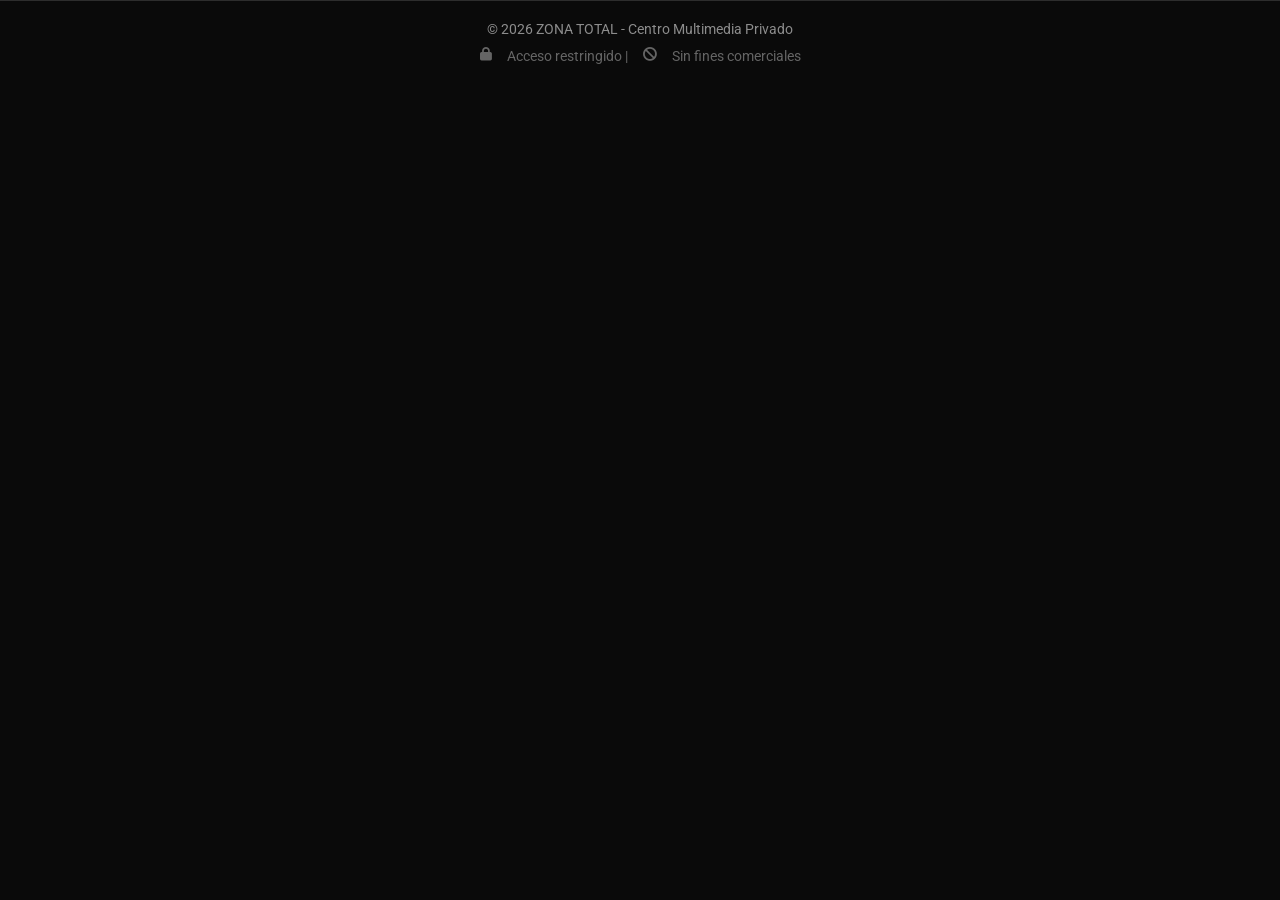
==== commit b6c7a439: "Update index.html" ====
--- a/index.html
+++ b/index.html
@@ -11,11 +11,12 @@
         href="https://fonts.googleapis.com/css2?family=Montserrat:wght@400;700;900&family=Roboto:wght@300;400;500&display=swap"
         rel="stylesheet">
     <link rel="icon" type="image/x-icon" href="assets/favicon.ico">
+
 </head>
 
 <body>
     <!-- PANTALLA DE AUTENTICACIÓN -->
-    <div id="auth-screen" class="auth-screen">
+    <div id="auth-screen" class="auth-screen" style="display:none;">
         <div class="auth-container">
             <div class="auth-logo">
                 <div class="logo-icon">ZT</div>
@@ -148,6 +149,9 @@
 
                 <!-- Menú de navegación -->
                 <nav class="main-nav" id="main-nav">
+                   <a href="https://merencioreyna-sudo.github.io/zona-total-servicios/" class="nav-link zona-business" target="_self">
+    <i class="fas fa-sack-dollar"></i> Zona Business
+</a>
                     <a href="https://merencioreyna-sudo.github.io/AnimadosZonaTotal/" class="nav-link">
                         <i class="fas fa-child"></i> Animados
                     </a> <a href="https://merencioreyna-sudo.github.io/zona-total-deportes/" class="nav-link"
@@ -1417,7 +1421,131 @@
         })();
     </script>
 
-
+<script>
+document.addEventListener('DOMContentLoaded', function () {
+
+    const parametros = new URLSearchParams(window.location.search);
+
+    if (parametros.get('modalidad') === 'multimedia') {
+        localStorage.setItem('zt_modalidad', 'multimedia');
+    }
+
+        const accessData = JSON.parse(localStorage.getItem('zt_access_data') || 'null');
+
+    // ADMIN: nunca bloquear Zona Business
+    if (accessData && accessData.rol === 'admin') {
+        return;
+    }
+
+    // PREMIUM: nunca bloquear Zona Business
+    if (accessData && accessData.rol === 'premium') {
+        return;
+    }
+
+    if (localStorage.getItem('zt_modalidad') !== 'multimedia') {
+        localStorage.setItem('zt_modalidad', 'multimedia');
+    }
+
+    const botonBusiness = document.querySelector('.zona-business');
+    if (!botonBusiness) return;
+
+    botonBusiness.removeAttribute('href');
+    botonBusiness.removeAttribute('target');
+    botonBusiness.innerHTML = '<i class="fas fa-lock"></i> Zona Business';
+    botonBusiness.style.opacity = '0.45';
+    botonBusiness.style.cursor = 'not-allowed';
+
+    // Crear modal bonito
+    const modal = document.createElement('div');
+    modal.id = 'modal-business-bloqueado';
+    modal.style.cssText = `
+        display:none;
+        position:fixed;
+        inset:0;
+        background:rgba(0,0,0,0.75);
+        z-index:999999;
+        align-items:center;
+        justify-content:center;
+        padding:20px;
+    `;
+
+    modal.innerHTML = `
+        <div style="
+            width:100%;
+            max-width:420px;
+            background:#151515;
+            border:2px solid #e50914;
+            border-radius:18px;
+            padding:28px;
+            text-align:center;
+            box-shadow:0 20px 60px rgba(0,0,0,0.55);
+        ">
+            <div style="
+                width:64px;
+                height:64px;
+                margin:0 auto 18px;
+                border-radius:50%;
+                background:rgba(229,9,20,0.15);
+                display:flex;
+                align-items:center;
+                justify-content:center;
+                color:#e50914;
+                font-size:28px;
+            ">
+                <i class="fas fa-lock"></i>
+            </div>
+
+            <h3 style="
+                color:white;
+                margin:0 0 10px;
+                font-size:22px;
+            ">
+                Modalidad no disponible
+            </h3>
+
+            <p style="
+                color:#bbb;
+                margin:0 0 24px;
+                line-height:1.5;
+                font-size:15px;
+            ">
+                Zona Business no está disponible en tu suscripción de Zona Total Multimedia.
+            </p>
+
+            <button id="cerrar-business-bloqueado" style="
+                background:#e50914;
+                color:white;
+                border:none;
+                border-radius:10px;
+                padding:11px 24px;
+                font-weight:700;
+                cursor:pointer;
+            ">
+                ENTENDIDO
+            </button>
+        </div>
+    `;
+
+    document.body.appendChild(modal);
+
+    botonBusiness.addEventListener('click', function (e) {
+        e.preventDefault();
+        e.stopPropagation();
+        modal.style.display = 'flex';
+    });
+
+    document.getElementById('cerrar-business-bloqueado')
+        .addEventListener('click', function () {
+            modal.style.display = 'none';
+        });
+
+    modal.addEventListener('click', function (e) {
+        if (e.target === modal) {
+            modal.style.display = 'none';
+        }
+    });
+});
+</script>
 </body>
 
 </html>
--- a/style.css
+++ b/style.css
@@ -1880,6 +1880,8 @@
     border-top: 1px solid var(--gray);
     color: var(--light-gray);
     font-size: 0.9rem;
+    /* display: flex;
+    justify-content: space-around; */
 }
 
 .footer-note {
@@ -3805,3 +3807,18 @@
 .footer-container > div:nth-child(2) {
     border: 1px solid white;
 }
+
+
+/* .footer-container{
+    margin-bottom: 0;
+} */
+
+
+.main-nav .nav-link.zona-business {
+    background: #e50914 !important;
+    color: white !important;
+    border-radius: 10px !important;
+    padding: 2px 8px !important;
+    margin-top: 6px !important;
+    margin-bottom: 6px !important;
+}
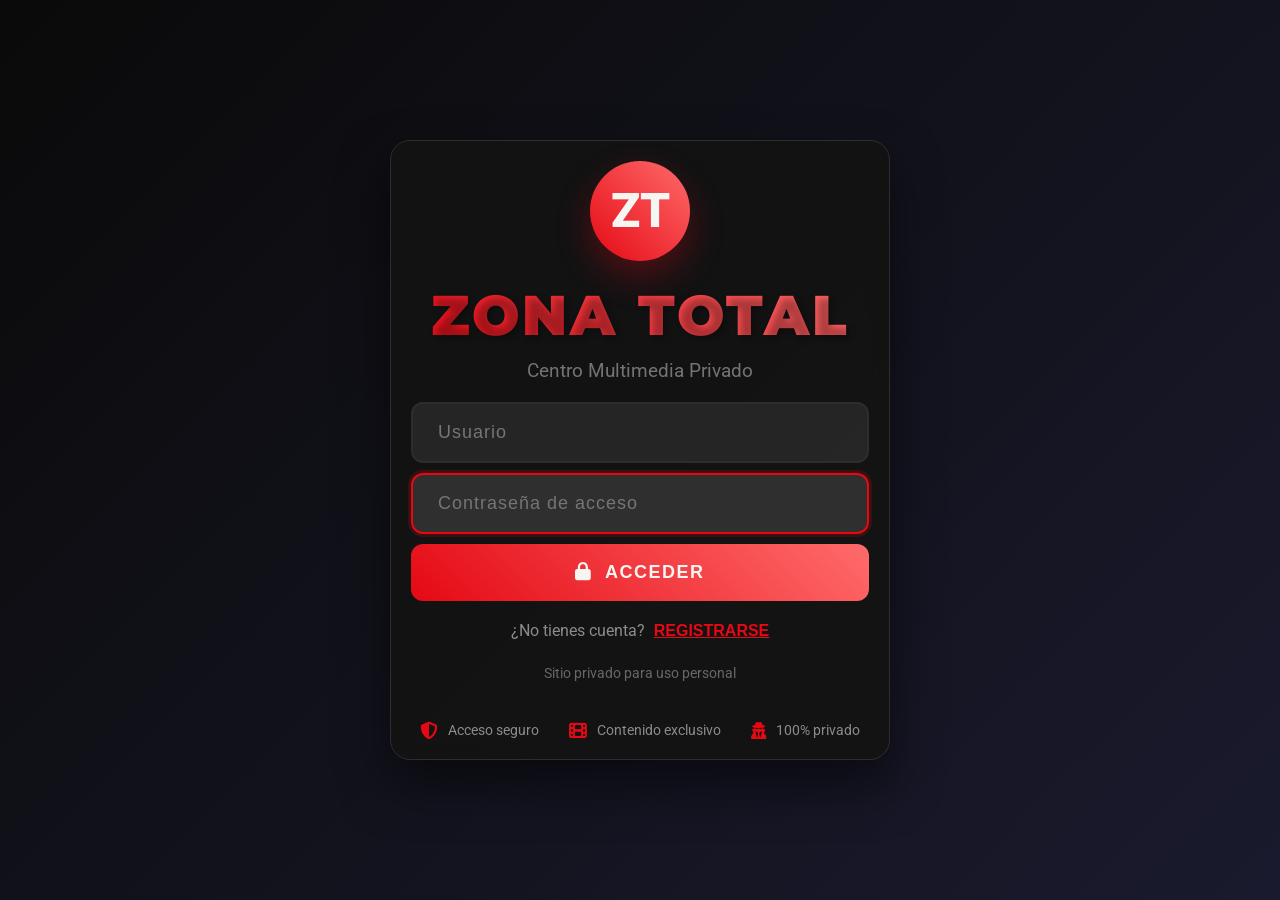
==== commit d4c718a7: "Update index.html" ====
--- a/index.html
+++ b/index.html
@@ -684,8 +684,8 @@
                         <p class="footer-tagline">Tu centro multimedia privado</p>
                     </div>
                     <!-- BOTÓN ADMIN -->
-                    <button onclick="mostrarPanelAdmin()"
-                        style="background-color: #e50914; color: white; border: none; padding: 8px 20px; border-radius: 5px; font-size: 13px; font-weight: bold; cursor: pointer; margin-top: 15px;">
+                                        <button onclick="mostrarPanelAdmin()" id="btn-admin-footer"
+                        style="display:none; background-color: #e50914; color: white; border: none; padding: 8px 20px; border-radius: 5px; font-size: 13px; font-weight: bold; cursor: pointer; margin-top: 15px;">
                         <i class="fas fa-lock"></i> ADMIN
                     </button>
                 </div>
